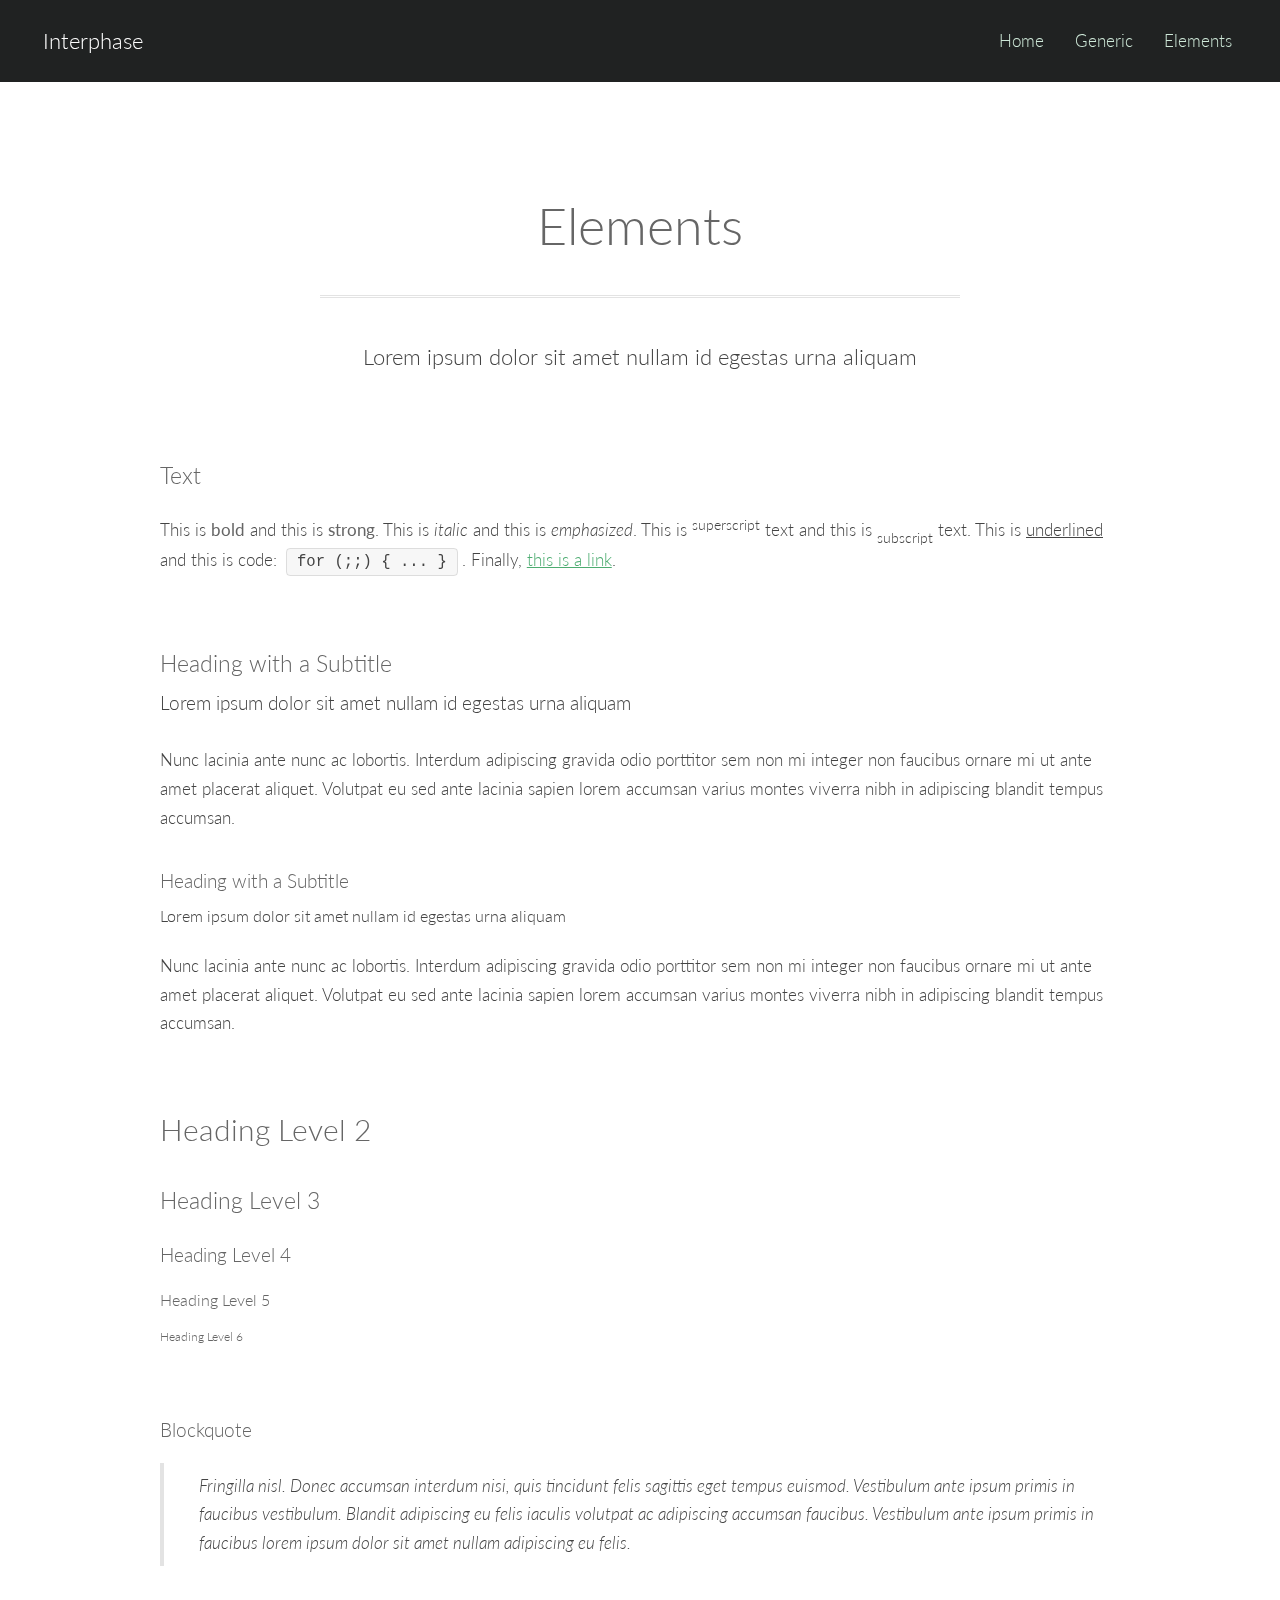
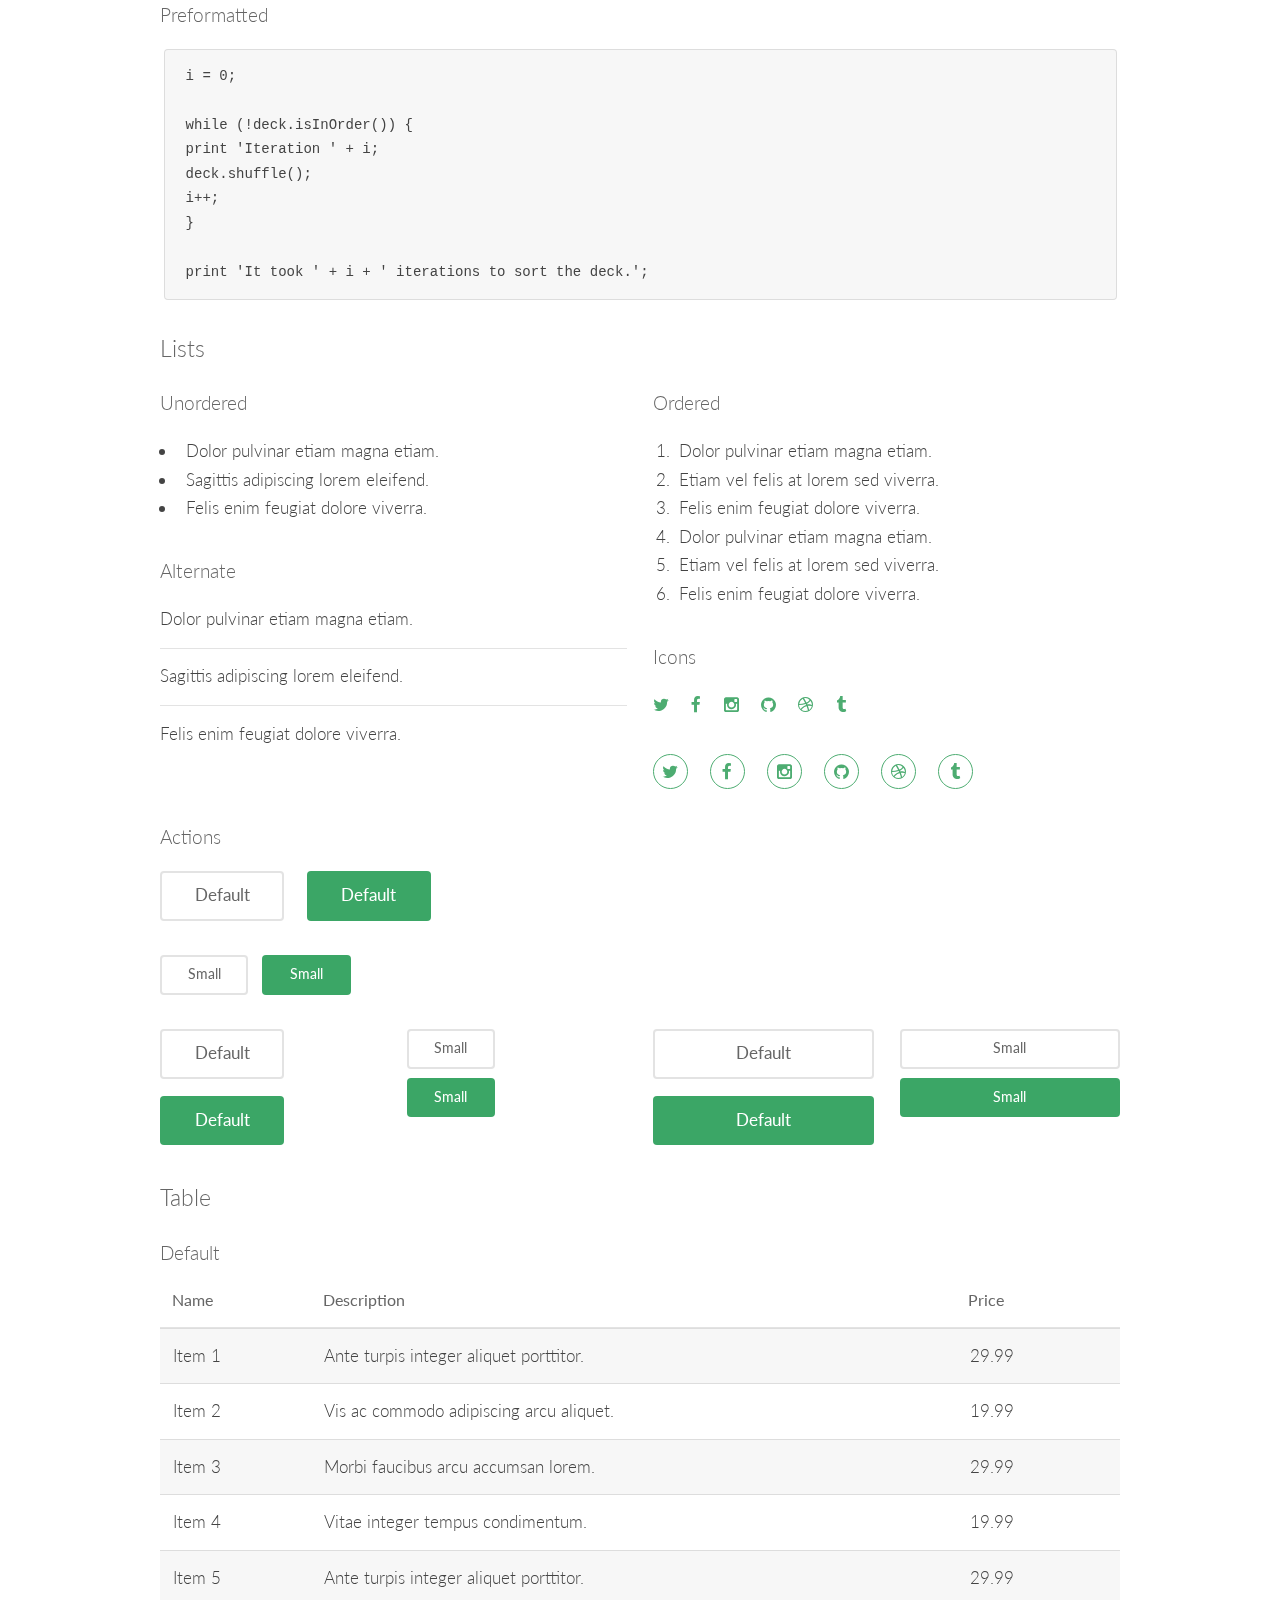
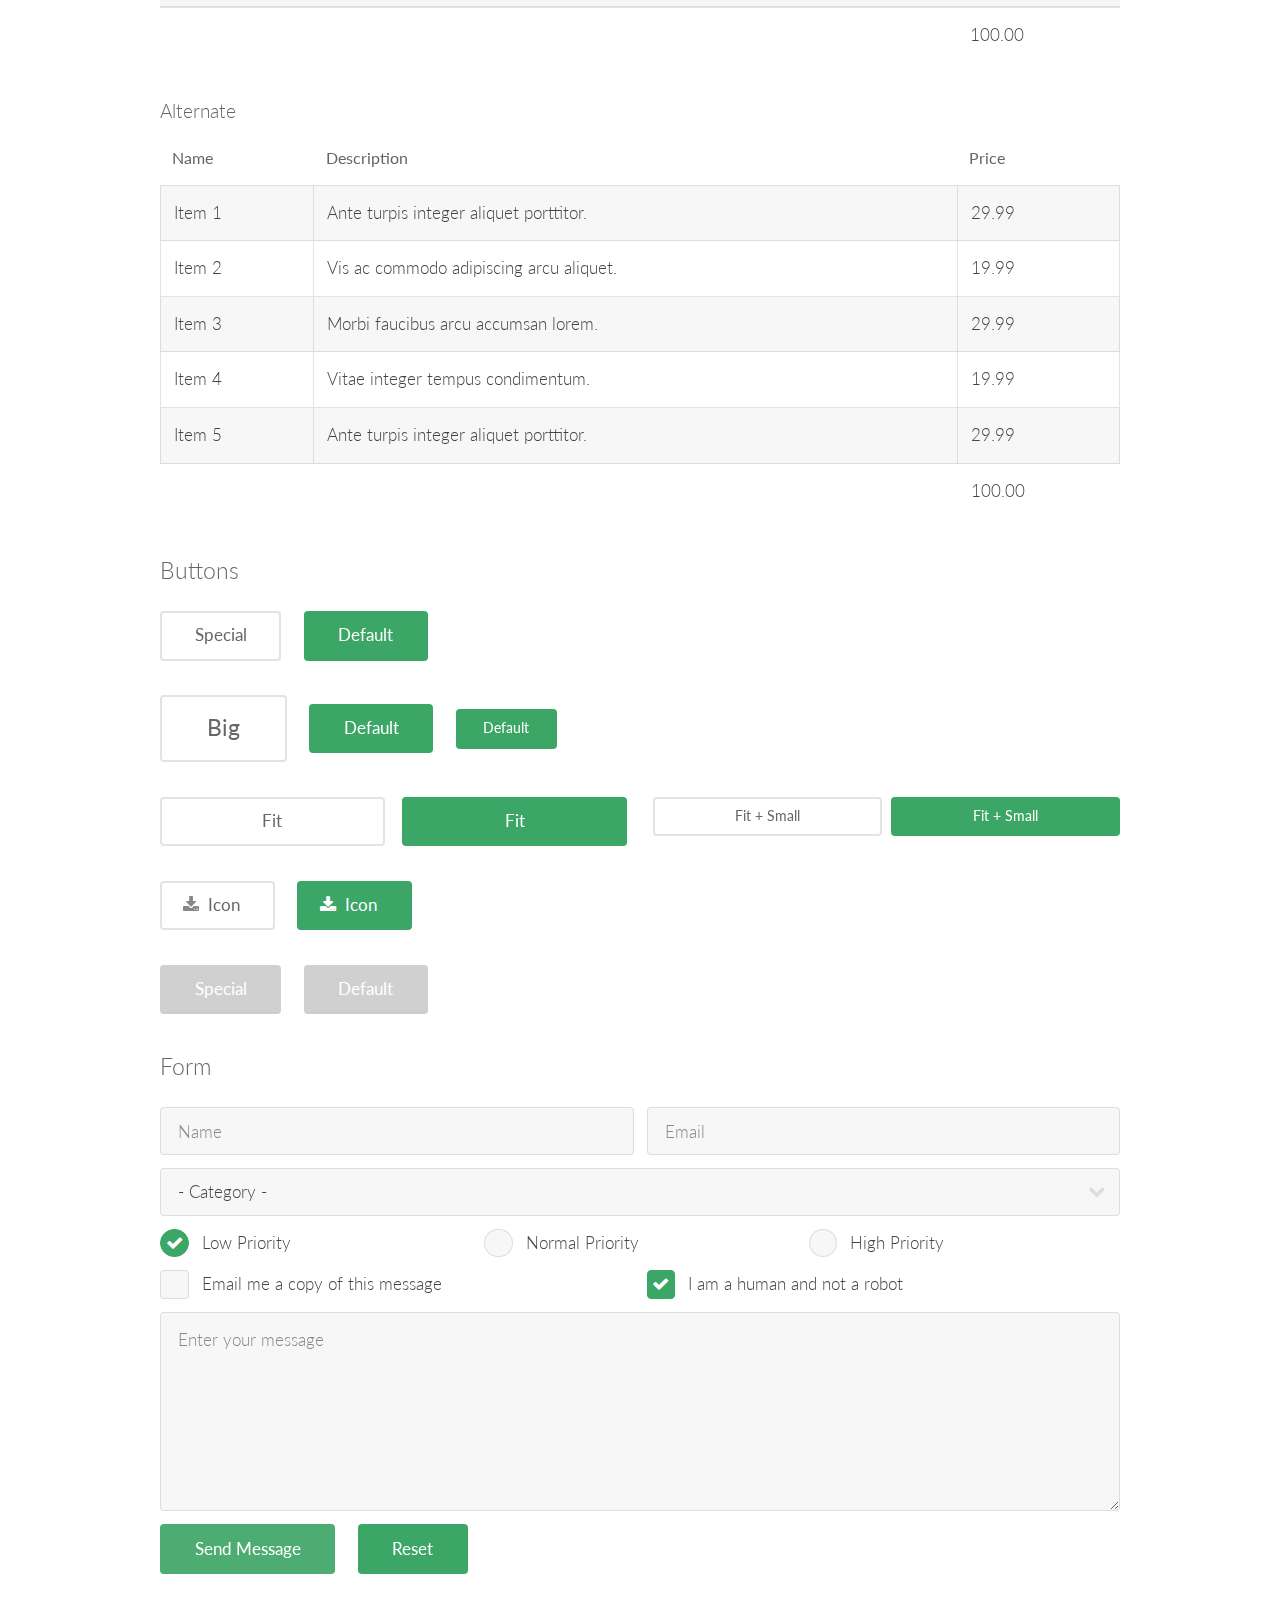
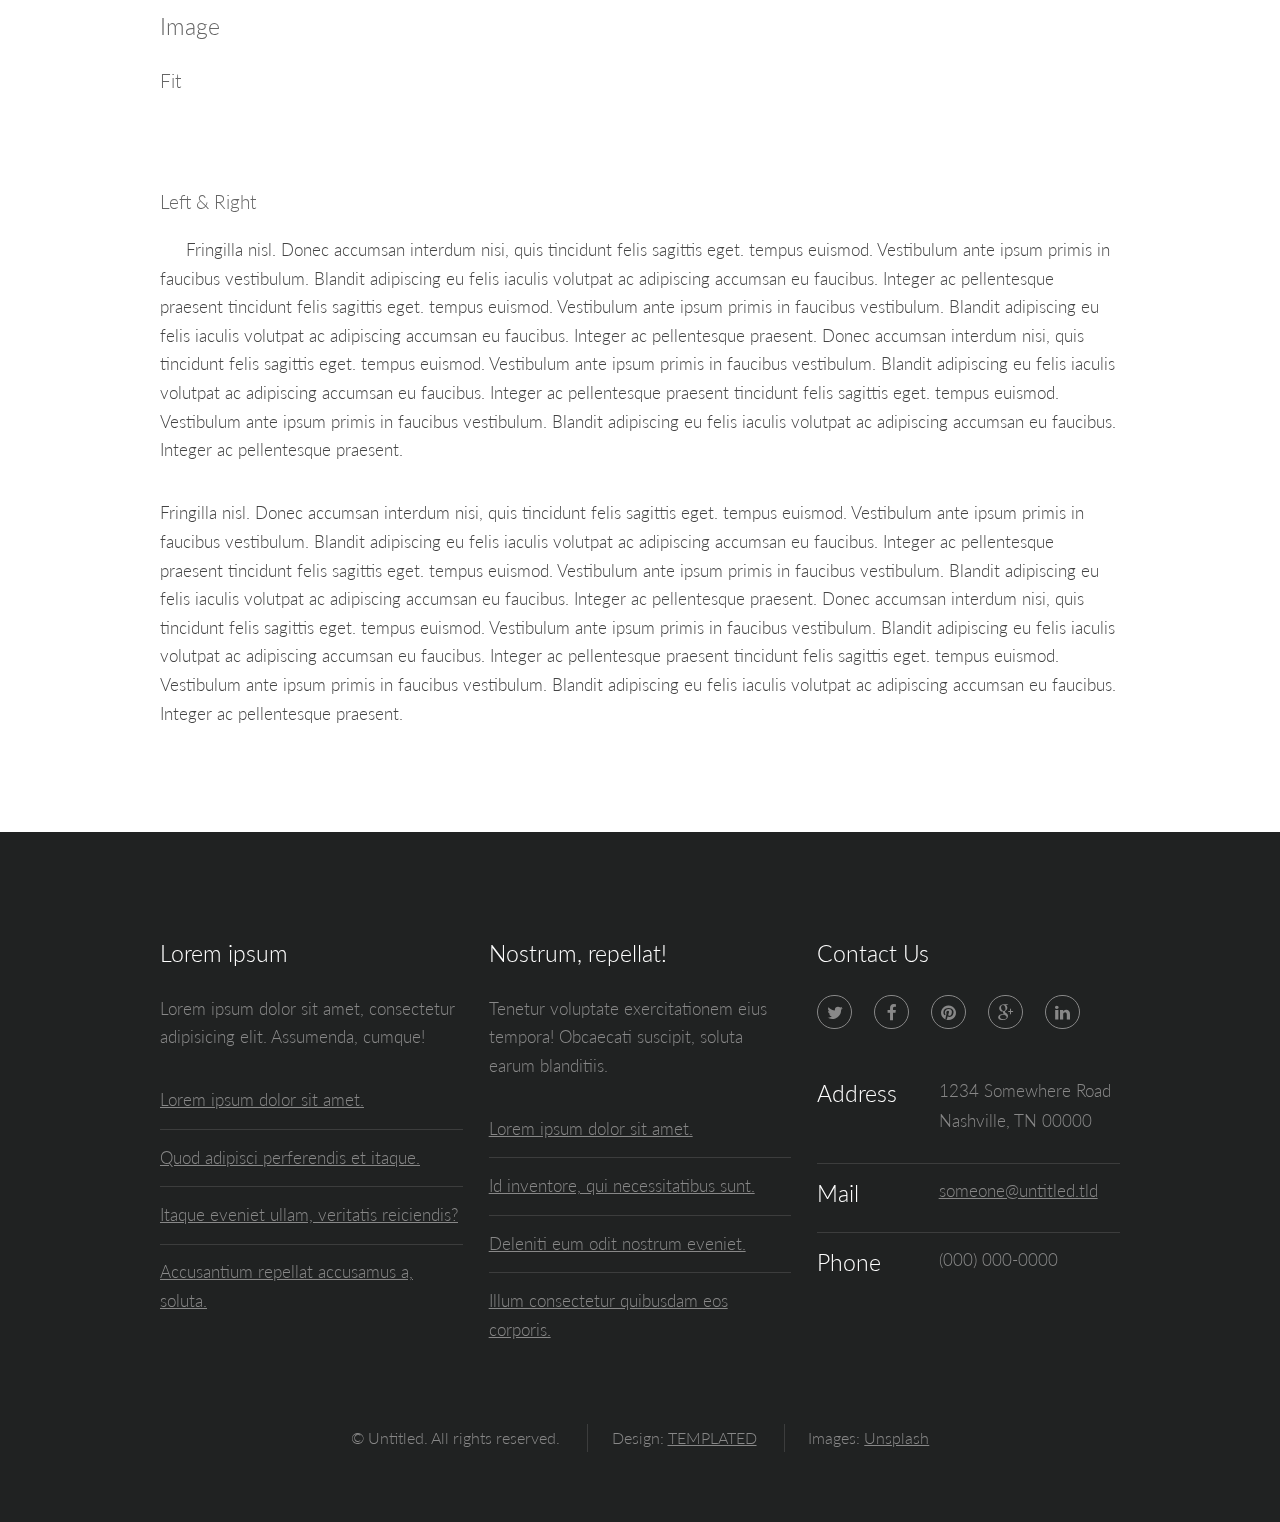
==== elements.html @ e62b3dac "change theme 1" ====
<!DOCTYPE html>
<!--
	Interphase by TEMPLATED
	templated.co @templatedco
	Released for free under the Creative Commons Attribution 3.0 license (templated.co/license)
-->
<html lang="en">
	<head>
		<meta charset="UTF-8">
		<title>Elements - Interphase by TEMPLATED</title>
		<meta http-equiv="content-type" content="text/html; charset=utf-8" />
		<meta name="description" content="" />
		<meta name="keywords" content="" />
		<!--[if lte IE 8]><script src="css/ie/html5shiv.js"></script><![endif]-->
		<script src="js/jquery.min.js"></script>
		<script src="js/skel.min.js"></script>
		<script src="js/skel-layers.min.js"></script>
		<script src="js/init.js"></script>
		<noscript>
			<link rel="stylesheet" href="css/skel.css" />
			<link rel="stylesheet" href="css/style.css" />
			<link rel="stylesheet" href="css/style-xlarge.css" />
		</noscript>
		<!--[if lte IE 8]><link rel="stylesheet" href="css/ie/v8.css" /><![endif]-->
	</head>
	<body>

		<!-- Header -->
			<header id="header">
				<h1><a href="index.html">Interphase</a></h1>
				<nav id="nav">
					<ul>
						<li><a href="index.html">Home</a></li>
						<li><a href="generic.html">Generic</a></li>
						<li><a href="elements.html">Elements</a></li>
					</ul>
				</nav>
			</header>

		<!-- Main -->
			<section id="main" class="wrapper">
				<div class="container">

					<header class="major">
						<h2>Elements</h2>
						<p>Lorem ipsum dolor sit amet nullam id egestas urna aliquam</p>
					</header>

					<!-- Text -->
						<section>
							<h3>Text</h3>
							<p>This is <b>bold</b> and this is <strong>strong</strong>. This is <i>italic</i> and this is <em>emphasized</em>.
							This is <sup>superscript</sup> text and this is <sub>subscript</sub> text.
							This is <u>underlined</u> and this is code: <code>for (;;) { ... }</code>. Finally, <a href="#">this is a link</a>.</p>

							<hr />

							<header>
								<h3>Heading with a Subtitle</h3>
								<p>Lorem ipsum dolor sit amet nullam id egestas urna aliquam</p>
							</header>
							<p>Nunc lacinia ante nunc ac lobortis. Interdum adipiscing gravida odio porttitor sem non mi integer non faucibus ornare mi ut ante amet placerat aliquet. Volutpat eu sed ante lacinia sapien lorem accumsan varius montes viverra nibh in adipiscing blandit tempus accumsan.</p>
							<header>
								<h4>Heading with a Subtitle</h4>
								<p>Lorem ipsum dolor sit amet nullam id egestas urna aliquam</p>
							</header>
							<p>Nunc lacinia ante nunc ac lobortis. Interdum adipiscing gravida odio porttitor sem non mi integer non faucibus ornare mi ut ante amet placerat aliquet. Volutpat eu sed ante lacinia sapien lorem accumsan varius montes viverra nibh in adipiscing blandit tempus accumsan.</p>

							<hr />

							<h2>Heading Level 2</h2>
							<h3>Heading Level 3</h3>
							<h4>Heading Level 4</h4>
							<h5>Heading Level 5</h5>
							<h6>Heading Level 6</h6>

							<hr />

							<h4>Blockquote</h4>
							<blockquote>Fringilla nisl. Donec accumsan interdum nisi, quis tincidunt felis sagittis eget tempus euismod. Vestibulum ante ipsum primis in faucibus vestibulum. Blandit adipiscing eu felis iaculis volutpat ac adipiscing accumsan faucibus. Vestibulum ante ipsum primis in faucibus lorem ipsum dolor sit amet nullam adipiscing eu felis.</blockquote>

							<h4>Preformatted</h4>
							<pre><code>i = 0;

while (!deck.isInOrder()) {
print 'Iteration ' + i;
deck.shuffle();
i++;
}

print 'It took ' + i + ' iterations to sort the deck.';</code></pre>
						</section>

					<!-- Lists -->
						<section>
							<h3>Lists</h3>
							<div class="row">
								<div class="6u 12u(small)">

									<h4>Unordered</h4>
									<ul>
										<li>Dolor pulvinar etiam magna etiam.</li>
										<li>Sagittis adipiscing lorem eleifend.</li>
										<li>Felis enim feugiat dolore viverra.</li>
									</ul>

									<h4>Alternate</h4>
									<ul class="alt">
										<li>Dolor pulvinar etiam magna etiam.</li>
										<li>Sagittis adipiscing lorem eleifend.</li>
										<li>Felis enim feugiat dolore viverra.</li>
									</ul>

								</div>
								<div class="6u 12u(small)">

									<h4>Ordered</h4>
									<ol>
										<li>Dolor pulvinar etiam magna etiam.</li>
										<li>Etiam vel felis at lorem sed viverra.</li>
										<li>Felis enim feugiat dolore viverra.</li>
										<li>Dolor pulvinar etiam magna etiam.</li>
										<li>Etiam vel felis at lorem sed viverra.</li>
										<li>Felis enim feugiat dolore viverra.</li>
									</ol>

									<h4>Icons</h4>
									<ul class="icons">
										<li><a href="#" class="icon fa-twitter"><span class="label">Twitter</span></a></li>
										<li><a href="#" class="icon fa-facebook"><span class="label">Facebook</span></a></li>
										<li><a href="#" class="icon fa-instagram"><span class="label">Instagram</span></a></li>
										<li><a href="#" class="icon fa-github"><span class="label">Github</span></a></li>
										<li><a href="#" class="icon fa-dribbble"><span class="label">Dribbble</span></a></li>
										<li><a href="#" class="icon fa-tumblr"><span class="label">Tumblr</span></a></li>
									</ul>
									<ul class="icons">
										<li><a href="#" class="icon rounded fa-twitter"><span class="label">Twitter</span></a></li>
										<li><a href="#" class="icon rounded fa-facebook"><span class="label">Facebook</span></a></li>
										<li><a href="#" class="icon rounded fa-instagram"><span class="label">Instagram</span></a></li>
										<li><a href="#" class="icon rounded fa-github"><span class="label">Github</span></a></li>
										<li><a href="#" class="icon rounded fa-dribbble"><span class="label">Dribbble</span></a></li>
										<li><a href="#" class="icon rounded fa-tumblr"><span class="label">Tumblr</span></a></li>
									</ul>

								</div>
							</div>

							<h4>Actions</h4>
							<ul class="actions">
								<li><a href="#" class="button alt">Default</a></li>
								<li><a href="#" class="button">Default</a></li>
							</ul>
							<ul class="actions small">
								<li><a href="#" class="button alt small">Small</a></li>
								<li><a href="#" class="button small">Small</a></li>
							</ul>
							<div class="row">
								<div class="3u 6u(medium) 12u$(small)">
									<ul class="actions vertical">
										<li><a href="#" class="button alt">Default</a></li>
										<li><a href="#" class="button">Default</a></li>
									</ul>
								</div>
								<div class="3u 6u$(medium) 12u$(small)">
									<ul class="actions vertical small">
										<li><a href="#" class="button alt small">Small</a></li>
										<li><a href="#" class="button small">Small</a></li>
									</ul>
								</div>
								<div class="3u 6u(medium) 12u$(small)">
									<ul class="actions vertical">
										<li><a href="#" class="button alt fit">Default</a></li>
										<li><a href="#" class="button fit">Default</a></li>
									</ul>
								</div>
								<div class="3u 6u$(medium) 12u$(small)">
									<ul class="actions vertical small">
										<li><a href="#" class="button alt small fit">Small</a></li>
										<li><a href="#" class="button small fit">Small</a></li>
									</ul>
								</div>
							</div>
						</section>

					<!-- Table -->
						<section>
							<h3>Table</h3>
							<h4>Default</h4>
							<div class="table-wrapper">
								<table>
									<thead>
										<tr>
											<th>Name</th>
											<th>Description</th>
											<th>Price</th>
										</tr>
									</thead>
									<tbody>
										<tr>
											<td>Item 1</td>
											<td>Ante turpis integer aliquet porttitor.</td>
											<td>29.99</td>
										</tr>
										<tr>
											<td>Item 2</td>
											<td>Vis ac commodo adipiscing arcu aliquet.</td>
											<td>19.99</td>
										</tr>
										<tr>
											<td>Item 3</td>
											<td> Morbi faucibus arcu accumsan lorem.</td>
											<td>29.99</td>
										</tr>
										<tr>
											<td>Item 4</td>
											<td>Vitae integer tempus condimentum.</td>
											<td>19.99</td>
										</tr>
										<tr>
											<td>Item 5</td>
											<td>Ante turpis integer aliquet porttitor.</td>
											<td>29.99</td>
										</tr>
									</tbody>
									<tfoot>
										<tr>
											<td colspan="2"></td>
											<td>100.00</td>
										</tr>
									</tfoot>
								</table>
							</div>
							<h4>Alternate</h4>
							<div class="table-wrapper">
								<table class="alt">
									<thead>
										<tr>
											<th>Name</th>
											<th>Description</th>
											<th>Price</th>
										</tr>
									</thead>
									<tbody>
										<tr>
											<td>Item 1</td>
											<td>Ante turpis integer aliquet porttitor.</td>
											<td>29.99</td>
										</tr>
										<tr>
											<td>Item 2</td>
											<td>Vis ac commodo adipiscing arcu aliquet.</td>
											<td>19.99</td>
										</tr>
										<tr>
											<td>Item 3</td>
											<td> Morbi faucibus arcu accumsan lorem.</td>
											<td>29.99</td>
										</tr>
										<tr>
											<td>Item 4</td>
											<td>Vitae integer tempus condimentum.</td>
											<td>19.99</td>
										</tr>
										<tr>
											<td>Item 5</td>
											<td>Ante turpis integer aliquet porttitor.</td>
											<td>29.99</td>
										</tr>
									</tbody>
									<tfoot>
										<tr>
											<td colspan="2"></td>
											<td>100.00</td>
										</tr>
									</tfoot>
								</table>
							</div>
						</section>

					<!-- Buttons -->
						<section>
							<h3>Buttons</h3>
							<ul class="actions">
								<li><a href="#" class="button alt">Special</a></li>
								<li><a href="#" class="button">Default</a></li>
							</ul>
							<ul class="actions">
								<li><a href="#" class="button alt big">Big</a></li>
								<li><a href="#" class="button">Default</a></li>
								<li><a href="#" class="button small">Default</a></li>
							</ul>
							<div class="row">
								<div class="6u 12u$(small)">
									<ul class="actions fit">
										<li><a href="#" class="button alt fit">Fit</a></li>
										<li><a href="#" class="button fit">Fit</a></li>
									</ul>
								</div>
								<div class="6u$ 12u$(small)">
									<ul class="actions fit small">
										<li><a href="#" class="button alt fit small">Fit + Small</a></li>
										<li><a href="#" class="button fit small">Fit + Small</a></li>
									</ul>
								</div>
							</div>
							<ul class="actions">
								<li><a href="#" class="button alt icon fa-download">Icon</a></li>
								<li><a href="#" class="button icon fa-download">Icon</a></li>
							</ul>
							<ul class="actions">
								<li><span class="button alt disabled">Special</span></li>
								<li><span class="button disabled">Default</span></li>
							</ul>
						</section>

					<!-- Form -->
						<section>
							<h3>Form</h3>
							<form method="post" action="#">
								<div class="row uniform 50%">
									<div class="6u 12u$(xsmall)">
										<input type="text" name="name" id="name" value="" placeholder="Name" />
									</div>
									<div class="6u$ 12u$(xsmall)">
										<input type="email" name="email" id="email" value="" placeholder="Email" />
									</div>
									<div class="12u$">
										<div class="select-wrapper">
											<select name="category" id="category">
												<option value="">- Category -</option>
												<option value="1">Manufacturing</option>
												<option value="1">Shipping</option>
												<option value="1">Administration</option>
												<option value="1">Human Resources</option>
											</select>
										</div>
									</div>
									<div class="4u 12u$(small)">
										<input type="radio" id="priority-low" name="priority" checked>
										<label for="priority-low">Low Priority</label>
									</div>
									<div class="4u 12u$(small)">
										<input type="radio" id="priority-normal" name="priority">
										<label for="priority-normal">Normal Priority</label>
									</div>
									<div class="4u$ 12u$(small)">
										<input type="radio" id="priority-high" name="priority">
										<label for="priority-high">High Priority</label>
									</div>
									<div class="6u 12u$(small)">
										<input type="checkbox" id="copy" name="copy">
										<label for="copy">Email me a copy of this message</label>
									</div>
									<div class="6u$ 12u$(small)">
										<input type="checkbox" id="human" name="human" checked>
										<label for="human">I am a human and not a robot</label>
									</div>
									<div class="12u$">
										<textarea name="message" id="message" placeholder="Enter your message" rows="6"></textarea>
									</div>
									<div class="12u$">
										<ul class="actions">
											<li><input type="submit" value="Send Message" class="special" /></li>
											<li><input type="reset" value="Reset" /></li>
										</ul>
									</div>
								</div>
							</form>
						</section>

					<!-- Image -->
						<section>
							<h3>Image</h3>
							<h4>Fit</h4>
							<div class="box alt">
								<div class="row 50% uniform">
									<div class="12u$"><span class="image fit"><img src="images/pic08.jpg" alt="" /></span></div>
									<div class="4u"><span class="image fit"><img src="images/pic05.jpg" alt="" /></span></div>
									<div class="4u"><span class="image fit"><img src="images/pic06.jpg" alt="" /></span></div>
									<div class="4u$"><span class="image fit"><img src="images/pic07.jpg" alt="" /></span></div>
									<div class="4u"><span class="image fit"><img src="images/pic07.jpg" alt="" /></span></div>
									<div class="4u"><span class="image fit"><img src="images/pic05.jpg" alt="" /></span></div>
									<div class="4u$"><span class="image fit"><img src="images/pic06.jpg" alt="" /></span></div>
									<div class="4u"><span class="image fit"><img src="images/pic06.jpg" alt="" /></span></div>
									<div class="4u"><span class="image fit"><img src="images/pic07.jpg" alt="" /></span></div>
									<div class="4u$"><span class="image fit"><img src="images/pic05.jpg" alt="" /></span></div>
								</div>
							</div>

							<h4>Left &amp; Right</h4>
							<p><span class="image left"><img src="images/pic09.jpg" alt="" /></span>Fringilla nisl. Donec accumsan interdum nisi, quis tincidunt felis sagittis eget. tempus euismod. Vestibulum ante ipsum primis in faucibus vestibulum. Blandit adipiscing eu felis iaculis volutpat ac adipiscing accumsan eu faucibus. Integer ac pellentesque praesent tincidunt felis sagittis eget. tempus euismod. Vestibulum ante ipsum primis in faucibus vestibulum. Blandit adipiscing eu felis iaculis volutpat ac adipiscing accumsan eu faucibus. Integer ac pellentesque praesent. Donec accumsan interdum nisi, quis tincidunt felis sagittis eget. tempus euismod. Vestibulum ante ipsum primis in faucibus vestibulum. Blandit adipiscing eu felis iaculis volutpat ac adipiscing accumsan eu faucibus. Integer ac pellentesque praesent tincidunt felis sagittis eget. tempus euismod. Vestibulum ante ipsum primis in faucibus vestibulum. Blandit adipiscing eu felis iaculis volutpat ac adipiscing accumsan eu faucibus. Integer ac pellentesque praesent.</p>
							<p><span class="image right"><img src="images/pic09.jpg" alt="" /></span>Fringilla nisl. Donec accumsan interdum nisi, quis tincidunt felis sagittis eget. tempus euismod. Vestibulum ante ipsum primis in faucibus vestibulum. Blandit adipiscing eu felis iaculis volutpat ac adipiscing accumsan eu faucibus. Integer ac pellentesque praesent tincidunt felis sagittis eget. tempus euismod. Vestibulum ante ipsum primis in faucibus vestibulum. Blandit adipiscing eu felis iaculis volutpat ac adipiscing accumsan eu faucibus. Integer ac pellentesque praesent. Donec accumsan interdum nisi, quis tincidunt felis sagittis eget. tempus euismod. Vestibulum ante ipsum primis in faucibus vestibulum. Blandit adipiscing eu felis iaculis volutpat ac adipiscing accumsan eu faucibus. Integer ac pellentesque praesent tincidunt felis sagittis eget. tempus euismod. Vestibulum ante ipsum primis in faucibus vestibulum. Blandit adipiscing eu felis iaculis volutpat ac adipiscing accumsan eu faucibus. Integer ac pellentesque praesent.</p>
						</section>

				</div>
			</section>

		<!-- Footer -->
			<footer id="footer">
				<div class="container">
					<div class="row">
						<section class="4u 6u(medium) 12u$(small)">
							<h3>Lorem ipsum</h3>
							<p>Lorem ipsum dolor sit amet, consectetur adipisicing elit. Assumenda, cumque!</p>
							<ul class="alt">
								<li><a href="#">Lorem ipsum dolor sit amet.</a></li>
								<li><a href="#">Quod adipisci perferendis et itaque.</a></li>
								<li><a href="#">Itaque eveniet ullam, veritatis reiciendis?</a></li>
								<li><a href="#">Accusantium repellat accusamus a, soluta.</a></li>
							</ul>
						</section>
						<section class="4u 6u$(medium) 12u$(small)">
							<h3>Nostrum, repellat!</h3>
							<p>Tenetur voluptate exercitationem eius tempora! Obcaecati suscipit, soluta earum blanditiis.</p>
							<ul class="alt">
								<li><a href="#">Lorem ipsum dolor sit amet.</a></li>
								<li><a href="#">Id inventore, qui necessitatibus sunt.</a></li>
								<li><a href="#">Deleniti eum odit nostrum eveniet.</a></li>
								<li><a href="#">Illum consectetur quibusdam eos corporis.</a></li>
							</ul>
						</section>
						<section class="4u$ 12u$(medium) 12u$(small)">
							<h3>Contact Us</h3>
							<ul class="icons">
								<li><a href="#" class="icon rounded fa-twitter"><span class="label">Twitter</span></a></li>
								<li><a href="#" class="icon rounded fa-facebook"><span class="label">Facebook</span></a></li>
								<li><a href="#" class="icon rounded fa-pinterest"><span class="label">Pinterest</span></a></li>
								<li><a href="#" class="icon rounded fa-google-plus"><span class="label">Google+</span></a></li>
								<li><a href="#" class="icon rounded fa-linkedin"><span class="label">LinkedIn</span></a></li>
							</ul>
							<ul class="tabular">
								<li>
									<h3>Address</h3>
									1234 Somewhere Road<br>
									Nashville, TN 00000
								</li>
								<li>
									<h3>Mail</h3>
									<a href="#">someone@untitled.tld</a>
								</li>
								<li>
									<h3>Phone</h3>
									(000) 000-0000
								</li>
							</ul>
						</section>
					</div>
					<ul class="copyright">
						<li>&copy; Untitled. All rights reserved.</li>
						<li>Design: <a href="http://templated.co">TEMPLATED</a></li>
						<li>Images: <a href="http://unsplash.com">Unsplash</a></li>
					</ul>
				</div>
			</footer>

	</body>
</html>
---- css/skel.css ----
/* Resets (http://meyerweb.com/eric/tools/css/reset/ | v2.0 | 20110126 | License: none (public domain)) */

	html,body,div,span,applet,object,iframe,h1,h2,h3,h4,h5,h6,p,blockquote,pre,a,abbr,acronym,address,big,cite,code,del,dfn,em,img,ins,kbd,q,s,samp,small,strike,strong,sub,sup,tt,var,b,u,i,center,dl,dt,dd,ol,ul,li,fieldset,form,label,legend,table,caption,tbody,tfoot,thead,tr,th,td,article,aside,canvas,details,embed,figure,figcaption,footer,header,hgroup,menu,nav,output,ruby,section,summary,time,mark,audio,video{margin:0;padding:0;border:0;font-size:100%;font:inherit;vertical-align:baseline;}article,aside,details,figcaption,figure,footer,header,hgroup,menu,nav,section{display:block;}body{line-height:1;}ol,ul{list-style:none;}blockquote,q{quotes:none;}blockquote:before,blockquote:after,q:before,q:after{content:'';content:none;}table{border-collapse:collapse;border-spacing:0;}body{-webkit-text-size-adjust:none}

/* Box Model */

	*, *:before, *:after {
		-moz-box-sizing: border-box;
		-webkit-box-sizing: border-box;
		box-sizing: border-box;
	}

/* Container */

	body {
		/* min-width: (containers) */
		min-width: 1200px;
	}

	.container {
		margin-left: auto;
		margin-right: auto;

		/* width: (containers) */
		width: 1200px;
	}

	/* Modifiers */

		/* 125% */
			.container.\31 25\25 {
				width: 100%;

				/* max-width: (containers * 1.25) */
				max-width: 1500px;

				/* min-width: (containers) */
				min-width: 1200px;
			}

		/* 75% */
			.container.\37 5\25 {

				/* width: (containers * 0.75) */
				width: 900px;

			}

		/* 50% */
			.container.\35 0\25 {

				/* width: (containers * 0.50) */
				width: 600px;

			}

		/* 25% */
			.container.\32 5\25 {

				/* width: (containers * 0.25) */
				width: 300px;

			}

/* Grid */

	.row {
		border-bottom: solid 1px transparent;
	}

	.row > * {
		float: left;
	}

	.row:after, .row:before {
		content: '';
		display: block;
		clear: both;
		height: 0;
	}

	.row.uniform > * > :first-child {
		margin-top: 0;
	}

	.row.uniform > * > :last-child {
		margin-bottom: 0;
	}

	/* Gutters */

		/* Normal */

			.row > * {
				/* padding: (gutters.horizontal) 0 0 (gutters.vertical) */
				padding: 0 0 0 2em;
			}

			.row {
				/* margin: -(gutters.horizontal) 0 0 -(gutters.vertical) */
				margin: 0 0 0 -2em;
			}

			.row.uniform > * {
				/* padding: (gutters.vertical) 0 0 (gutters.vertical) */
				padding: 2em 0 0 2em;
			}

			.row.uniform {
				/* margin: -(gutters.vertical) 0 0 -(gutters.vertical) */
				margin: -2em 0 0 -2em;
			}

		/* 200% */

			.row.\32 00\25 > * {
				/* padding: (gutters.horizontal) 0 0 (gutters.vertical) */
				padding: 0 0 0 4em;
			}

			.row.\32 00\25 {
				/* margin: -(gutters.horizontal) 0 0 -(gutters.vertical) */
				margin: 0 0 0 -4em;
			}

			.row.uniform.\32 00\25 > * {
				/* padding: (gutters.vertical) 0 0 (gutters.vertical) */
				padding: 4em 0 0 4em;
			}

			.row.uniform.\32 00\25 {
				/* margin: -(gutters.vertical) 0 0 -(gutters.vertical) */
				margin: -4em 0 0 -4em;
			}

		/* 150% */

			.row.\31 50\25 > * {
				/* padding: (gutters.horizontal) 0 0 (gutters.vertical) */
				padding: 0 0 0 1.5em;
			}

			.row.\31 50\25 {
				/* margin: -(gutters.horizontal) 0 0 -(gutters.vertical) */
				margin: 0 0 0 -1.5em;
			}

			.row.uniform.\31 50\25 > * {
				/* padding: (gutters.vertical) 0 0 (gutters.vertical) */
				padding: 1.5em 0 0 1.5em;
			}

			.row.uniform.\31 50\25 {
				/* margin: -(gutters.vertical) 0 0 -(gutters.vertical) */
				margin: -1.5em 0 0 -1.5em;
			}

		/* 50% */

			.row.\35 0\25 > * {
				/* padding: (gutters.horizontal) 0 0 (gutters.vertical) */
				padding: 0 0 0 1em;
			}

			.row.\35 0\25 {
				/* margin: -(gutters.horizontal) 0 0 -(gutters.vertical) */
				margin: 0 0 0 -1em;
			}

			.row.uniform.\35 0\25 > * {
				/* padding: (gutters.vertical) 0 0 (gutters.vertical) */
				padding: 1em 0 0 1em;
			}

			.row.uniform.\35 0\25 {
				/* margin: -(gutters.vertical) 0 0 -(gutters.vertical) */
				margin: -1em 0 0 -1em;
			}

		/* 25% */

			.row.\32 5\25 > * {
				/* padding: (gutters.horizontal) 0 0 (gutters.vertical) */
				padding: 0 0 0 0.5em;
			}

			.row.\32 5\25 {
				/* margin: -(gutters.horizontal) 0 0 -(gutters.vertical) */
				margin: 0 0 0 -0.5em;
			}

			.row.uniform.\32 5\25 > * {
				/* padding: (gutters.vertical) 0 0 (gutters.vertical) */
				padding: 0.5em 0 0 0.5em;
			}

			.row.uniform.\32 5\25 {
				/* margin: -(gutters.vertical) 0 0 -(gutters.vertical) */
				margin: -0.5em 0 0 -0.5em;
			}

		/* 0% */

			.row.\30 \25 > * {
				/* padding: (gutters.horizontal) 0 0 (gutters.vertical) */
				padding: 0;
			}

			.row.\30 \25 {
				/* margin: -(gutters.horizontal) 0 0 -(gutters.vertical) */
				margin: 0;
			}

	/* Cells */

		.\31 2u, .\31 2u\24, .\31 2u\28 1\29, .\31 2u\24\28 1\29 { width: 100%; clear: none; }
		.\31 1u, .\31 1u\24, .\31 1u\28 1\29, .\31 1u\24\28 1\29 { width: 91.6666666667%; clear: none; }
		.\31 0u, .\31 0u\24, .\31 0u\28 1\29, .\31 0u\24\28 1\29 { width: 83.3333333333%; clear: none; }
		.\39 u, .\39 u\24, .\39 u\28 1\29, .\39 u\24\28 1\29 { width: 75%; clear: none; }
		.\38 u, .\38 u\24, .\38 u\28 1\29, .\38 u\24\28 1\29 { width: 66.6666666667%; clear: none; }
		.\37 u, .\37 u\24, .\37 u\28 1\29, .\37 u\24\28 1\29 { width: 58.3333333333%; clear: none; }
		.\36 u, .\36 u\24, .\36 u\28 1\29, .\36 u\24\28 1\29 { width: 50%; clear: none; }
		.\35 u, .\35 u\24, .\35 u\28 1\29, .\35 u\24\28 1\29 { width: 41.6666666667%; clear: none; }
		.\34 u, .\34 u\24, .\34 u\28 1\29, .\34 u\24\28 1\29 { width: 33.3333333333%; clear: none; }
		.\33 u, .\33 u\24, .\33 u\28 1\29, .\33 u\24\28 1\29 { width: 25%; clear: none; }
		.\32 u, .\32 u\24, .\32 u\28 1\29, .\32 u\24\28 1\29 { width: 16.6666666667%; clear: none; }
		.\31 u, .\31 u\24, .\31 u\28 1\29, .\31 u\24\28 1\29 { width: 8.3333333333%; clear: none; }

		.\31 2u\24 + *, .\31 2u\24\28 1\29 + *,
		.\31 1u\24 + *, .\31 1u\24\28 1\29 + *,
		.\31 0u\24 + *, .\31 0u\24\28 1\29 + *,
		.\39 u\24 + *, .\39 u\24\28 1\29 + *,
		.\38 u\24 + *, .\38 u\24\28 1\29 + *,
		.\37 u\24 + *, .\37 u\24\28 1\29 + *,
		.\36 u\24 + *, .\36 u\24\28 1\29 + *,
		.\35 u\24 + *, .\35 u\24\28 1\29 + *,
		.\34 u\24 + *, .\34 u\24\28 1\29 + *,
		.\33 u\24 + *, .\33 u\24\28 1\29 + *,
		.\32 u\24 + *, .\32 u\24\28 1\29 + *,
		.\31 u\24  + *,  .\31 u\24\28 1\29 + * {
			clear: left;
		}

		.\-11u { margin-left: 91.6666666667% }
		.\-10u { margin-left: 83.3333333333% }
		.\-9u { margin-left: 75% }
		.\-8u { margin-left: 66.6666666667% }
		.\-7u { margin-left: 58.3333333333% }
		.\-6u { margin-left: 50% }
		.\-5u { margin-left: 41.6666666667% }
		.\-4u { margin-left: 33.3333333333% }
		.\-3u { margin-left: 25% }
		.\-2u { margin-left: 16.6666666667% }
		.\-1u { margin-left: 8.3333333333% }
---- css/style.css ----
@charset "UTF-8";
@import url(font-awesome.min.css);
@import url("http://fonts.googleapis.com/css?family=Lato:300,400");

/*
	Interphase by TEMPLATED
	templated.co @templatedco
	Released for free under the Creative Commons Attribution 3.0 license (templated.co/license)
*/

/* Basic */

	body {
		background: #fff;
	}

	body, input, select, textarea {
		color: #444;
		font-family: "Lato", Helvetica, sans-serif;
		font-size: 15pt;
		font-weight: 300;
		line-height: 1.65em;
	}

	a {
		color: #4dac71;
		text-decoration: underline;
	}

		a:hover {
			text-decoration: none;
		}

	strong, b {
		color: #666;
		font-weight: 400;
	}

	em, i {
		font-style: italic;
	}

	p {
		margin: 0 0 2em 0;
	}

	h1, h2, h3, h4, h5, h6 {
		color: #666;
		font-weight: 300;
		line-height: 1em;
		margin: 0 0 1em 0;
	}

		h1 a, h2 a, h3 a, h4 a, h5 a, h6 a {
			color: inherit;
			text-decoration: none;
		}

	h2 {
		font-size: 1.75em;
		line-height: 1.5em;
	}

	h3 {
		font-size: 1.35em;
		line-height: 1.5em;
	}


	h4 {
		font-size: 1.1em;
		line-height: 1.5em;
	}

	h5 {
		font-size: 0.9em;
		line-height: 1.5em;
	}

	h6 {
		font-size: 0.7em;
		line-height: 1.5em;
	}

	sub {
		font-size: 0.8em;
		position: relative;
		top: 0.5em;
	}

	sup {
		font-size: 0.8em;
		position: relative;
		top: -0.5em;
	}

	hr {
		border: 0;
		border-bottom: medium 1px rgba(144, 144, 144, 0.25);
		margin: 2em 0;
	}

		hr.major {
			margin: 3em 0;
		}

	blockquote {
		border-left: solid 4px rgba(144, 144, 144, 0.25);
		font-style: italic;
		margin: 0 0 2em 0;
		padding: 0.5em 0 0.5em 2em;
	}

	code {
		background: rgba(144, 144, 144, 0.075);
		border-radius: 4px;
		border: solid 1px rgba(144, 144, 144, 0.25);
		font-family: "Courier New", monospace;
		font-size: 0.9em;
		margin: 0 0.25em;
		padding: 0.25em 0.65em;
	}

	pre {
		-webkit-overflow-scrolling: touch;
		font-family: "Courier New", monospace;
		font-size: 0.9em;
		margin: 0 0 2em 0;
	}

		pre code {
			display: block;
			line-height: 1.75em;
			padding: 1em 1.5em;
			overflow-x: auto;
		}

	.align-left {
		text-align: left;
	}

	.align-center {
		text-align: center;
	}

	.align-right {
		text-align: right;
	}

/* Section/Article */

	section.special, article.special {
		text-align: center;
	}

	header p {
		position: relative;
		margin: 0 0 1.5em 0;
	}

	header h2 + p {
		font-size: 1.25em;
		margin-top: -1em;
		line-height: 1.5em;
	}

	header h3 + p {
		font-size: 1.1em;
		margin-top: -0.8em;
		line-height: 1.5em;
	}

	header h4 + p,
	header h5 + p,
	header h6 + p {
		font-size: 0.9em;
		margin-top: -0.6em;
		line-height: 1.5em;
	}

	header.major {
		text-align: center;
		margin-bottom: 3em;
	}

		header.major h2 {
			font-size: 3em;
		}

		header.major p {
			border-top: medium double rgba(144, 144, 144, 0.25);
			display: inline-block;
			padding: 2em 2em 0 2em;
		}

/* Form */

	form {
		margin: 0 0 2em 0;
	}

	label {
		color: #666;
		display: block;
		font-size: 0.9em;
		font-weight: 400;
		margin: 0 0 1em 0;
	}

	input[type="text"],
	input[type="password"],
	input[type="email"],
	select,
	textarea {
		-moz-appearance: none;
		-webkit-appearance: none;
		-o-appearance: none;
		-ms-appearance: none;
		appearance: none;
		background: rgba(144, 144, 144, 0.075);
		border-radius: 4px;
		border: none;
		border: solid 1px rgba(144, 144, 144, 0.25);
		color: inherit;
		display: block;
		outline: 0;
		padding: 0 1em;
		text-decoration: none;
		width: 100%;
	}

		input[type="text"]:invalid,
		input[type="password"]:invalid,
		input[type="email"]:invalid,
		select:invalid,
		textarea:invalid {
			box-shadow: none;
		}

		input[type="text"]:focus,
		input[type="password"]:focus,
		input[type="email"]:focus,
		select:focus,
		textarea:focus {
			border-color: #4dac71;
			box-shadow: 0 0 0 1px #4dac71;
		}

	.select-wrapper {
		text-decoration: none;
		display: block;
		position: relative;
	}

		.select-wrapper:before {
			content: "";
			-moz-osx-font-smoothing: grayscale;
			-webkit-font-smoothing: antialiased;
			font-family: FontAwesome;
			font-style: normal;
			font-weight: normal;
			text-transform: none !important;
		}

		.select-wrapper:before {
			color: rgba(144, 144, 144, 0.25);
			display: block;
			height: 2.75em;
			line-height: 2.75em;
			pointer-events: none;
			position: absolute;
			right: 0;
			text-align: center;
			top: 0;
			width: 2.75em;
		}

		.select-wrapper select::-ms-expand {
			display: none;
		}

	input[type="text"],
	input[type="password"],
	input[type="email"],
	select {
		height: 2.75em;
	}

	textarea {
		padding: 0.75em 1em;
	}

	input[type="checkbox"],
	input[type="radio"] {
		-moz-appearance: none;
		-webkit-appearance: none;
		-o-appearance: none;
		-ms-appearance: none;
		appearance: none;
		display: block;
		float: left;
		margin-right: -2em;
		opacity: 0;
		width: 1em;
		z-index: -1;
	}

		input[type="checkbox"] + label,
		input[type="radio"] + label {
			text-decoration: none;
			color: #444;
			cursor: pointer;
			display: inline-block;
			font-size: 1em;
			font-weight: 300;
			padding-left: 2.4em;
			padding-right: 0.75em;
			position: relative;
		}

			input[type="checkbox"] + label:before,
			input[type="radio"] + label:before {
				-moz-osx-font-smoothing: grayscale;
				-webkit-font-smoothing: antialiased;
				font-family: FontAwesome;
				font-style: normal;
				font-weight: normal;
				text-transform: none !important;
			}

			input[type="checkbox"] + label:before,
			input[type="radio"] + label:before {
				background: rgba(144, 144, 144, 0.075);
				border-radius: 4px;
				border: solid 1px rgba(144, 144, 144, 0.25);
				content: '';
				display: inline-block;
				height: 1.65em;
				left: 0;
				line-height: 1.58125em;
				position: absolute;
				text-align: center;
				top: 0;
				width: 1.65em;
			}

		input[type="checkbox"]:checked + label:before,
		input[type="radio"]:checked + label:before {
			background: #3ba666;
			border-color: #3ba666;
			color: #ffffff;
			content: '\f00c';
		}

		input[type="checkbox"]:focus + label:before,
		input[type="radio"]:focus + label:before {
			border-color: #4dac71;
			box-shadow: 0 0 0 1px #4dac71;
		}

	input[type="checkbox"] + label:before {
		border-radius: 4px;
	}

	input[type="radio"] + label:before {
		border-radius: 100%;
	}

	::-webkit-input-placeholder {
		color: #888 !important;
		opacity: 1.0;
	}

	:-moz-placeholder {
		color: #888 !important;
		opacity: 1.0;
	}

	::-moz-placeholder {
		color: #888 !important;
		opacity: 1.0;
	}

	:-ms-input-placeholder {
		color: #888 !important;
		opacity: 1.0;
	}

	.formerize-placeholder {
		color: #888 !important;
		opacity: 1.0;
	}

/* Box */

	.box {
		border-radius: 4px;
		border: solid 1px rgba(144, 144, 144, 0.25);
		margin-bottom: 2em;
		padding: 1.5em;
	}

		.box > :last-child,
		.box > :last-child > :last-child,
		.box > :last-child > :last-child > :last-child {
			margin-bottom: 0;
		}

		.box.alt {
			border: 0;
			border-radius: 0;
			padding: 0;
		}

/* Icon */

	.icon {
		text-decoration: none;
		border-bottom: none;
		position: relative;
	}

		.icon:before {
			-moz-osx-font-smoothing: grayscale;
			-webkit-font-smoothing: antialiased;
			font-family: FontAwesome;
			font-style: normal;
			font-weight: normal;
			text-transform: none !important;
		}

		.icon > .label {
			display: none;
		}

		.icon.rounded {
			border-radius: 100%;
			border: 1px solid #4dac71;
			display: inline-block;
			height: 2em;
			line-height: 2em;
			text-align: center;
			width: 2em;
		}

			.icon.rounded.big {
				font-size: 3.5em;
			}

/* Image */

	.image {
		border-radius: 4px;
		border: 0;
		display: inline-block;
		position: relative;
	}

		.image img {
			border-radius: 4px;
			display: block;
		}

		.image.left {
			float: left;
			padding: 0 1.5em 1em 0;
			top: 0.25em;
		}

		.image.right {
			float: right;
			padding: 0 0 1em 1.5em;
			top: 0.25em;
		}

		.image.left, .image.right {
			max-width: 40%;
		}

			.image.left img, .image.right img {
				width: 100%;
			}

		.image.fit {
			display: block;
			margin: 0 0 2em 0;
			width: 100%;
		}

			.image.fit img {
				width: 100%;
			}

/* List */

	ol {
		list-style: decimal;
		margin: 0 0 2em 0;
		padding-left: 1.25em;
	}

		ol li {
			padding-left: 0.25em;
		}

	ul {
		list-style: disc;
		margin: 0 0 2em 0;
		padding-left: 1em;
	}

		ul li {
			padding-left: 0.5em;
		}

		ul.alt {
			list-style: none;
			padding-left: 0;
		}

			ul.alt li {
				border-top: solid 1px rgba(144, 144, 144, 0.25);
				padding: 0.8em 0;
			}

				ul.alt li:first-child {
					border-top: 0;
					padding-top: 0;
				}

		ul.icons {
			cursor: default;
			list-style: none;
			padding-left: 0;
		}

			ul.icons li {
				display: inline-block;
				padding: 0 1em 0 0;
			}

				ul.icons li:last-child {
					padding-right: 0;
				}

		ul.actions {
			cursor: default;
			list-style: none;
			padding-left: 0;
		}

			ul.actions li {
				display: inline-block;
				padding: 0 1em 0 0;
				vertical-align: middle;
			}

				ul.actions li:last-child {
					padding-right: 0;
				}

			ul.actions.small li {
				padding: 0 0.5em 0 0;
			}

			ul.actions.vertical li {
				display: block;
				padding: 1em 0 0 0;
			}

				ul.actions.vertical li:first-child {
					padding-top: 0;
				}

				ul.actions.vertical li > * {
					margin-bottom: 0;
				}

			ul.actions.vertical.small li {
				padding: 0.5em 0 0 0;
			}

				ul.actions.vertical.small li:first-child {
					padding-top: 0;
				}

			ul.actions.fit {
				display: table;
				margin-left: -1em;
				padding: 0;
				table-layout: fixed;
				width: calc(100% + 1em);
			}

				ul.actions.fit li {
					display: table-cell;
					padding: 0 0 0 1em;
				}

					ul.actions.fit li > * {
						margin-bottom: 0;
					}

				ul.actions.fit.small {
					margin-left: -0.5em;
					width: calc(100% + 0.5em);
				}

					ul.actions.fit.small li {
						padding: 0 0 0 0.5em;
					}

		ul.tabular {
			list-style: outside none none;
			padding: 0px;
		}

			ul.tabular li {
				border-top: solid 1px rgba(144, 144, 144, 0.25);
				line-height: 1.75em;
				margin: 1.5em 0px 0px;
				padding-left: 7em;
				padding-top: 12px;
				position: relative;
			}

				ul.tabular li:first-child {
					border-top: 0;
					margin-top: 0;
				}

				ul.tabular li h3 {
					left: 0px;
					position: absolute;
					text-align: center;
					top: 12px;
					vertical-align: top;
					width: 1em;
				}

	dl {
		margin: 0 0 2em 0;
	}

/* Table */

	.table-wrapper {
		-webkit-overflow-scrolling: touch;
		overflow-x: auto;
	}

	table {
		margin: 0 0 2em 0;
		width: 100%;
	}

		table tbody tr {
			border: solid 1px rgba(144, 144, 144, 0.25);
			border-left: 0;
			border-right: 0;
		}

			table tbody tr:nth-child(2n + 1) {
				background-color: rgba(144, 144, 144, 0.075);
			}

		table td {
			padding: 0.75em 0.75em;
		}

		table th {
			color: #666;
			font-size: 0.9em;
			font-weight: 400;
			padding: 0 0.75em 0.75em 0.75em;
			text-align: left;
		}

		table thead {
			border-bottom: solid 2px rgba(144, 144, 144, 0.25);
		}

		table tfoot {
			border-top: solid 2px rgba(144, 144, 144, 0.25);
		}

		table.alt {
			border-collapse: separate;
		}

			table.alt tbody tr td {
				border: solid 1px rgba(144, 144, 144, 0.25);
				border-left-width: 0;
				border-top-width: 0;
			}

				table.alt tbody tr td:first-child {
					border-left-width: 1px;
				}

			table.alt tbody tr:first-child td {
				border-top-width: 1px;
			}

			table.alt thead {
				border-bottom: 0;
			}

			table.alt tfoot {
				border-top: 0;
			}

/* Button */

	input[type="submit"],
	input[type="reset"],
	input[type="button"],
	.button {
		-moz-appearance: none;
		-webkit-appearance: none;
		-o-appearance: none;
		-ms-appearance: none;
		appearance: none;
		-moz-transition: background-color 0.2s ease-in-out, color 0.2s ease-in-out;
		-webkit-transition: background-color 0.2s ease-in-out, color 0.2s ease-in-out;
		-o-transition: background-color 0.2s ease-in-out, color 0.2s ease-in-out;
		-ms-transition: background-color 0.2s ease-in-out, color 0.2s ease-in-out;
		transition: background-color 0.2s ease-in-out, color 0.2s ease-in-out;
		background-color: #3ba666;
		border-radius: 4px;
		border: 0;
		color: #ffffff !important;
		cursor: pointer;
		display: inline-block;
		font-weight: 400;
		height: 2.85em;
		line-height: 2.8em;
		padding: 0 2em;
		text-align: center;
		text-decoration: none;
		white-space: nowrap;
	}

		input[type="submit"]:hover,
		input[type="reset"]:hover,
		input[type="button"]:hover,
		.button:hover {
			background-color: #42b972;
		}

		input[type="submit"]:active,
		input[type="reset"]:active,
		input[type="button"]:active,
		.button:active {
			background-color: #34935a;
		}

		input[type="submit"].icon,
		input[type="reset"].icon,
		input[type="button"].icon,
		.button.icon {
			padding-left: 1.35em;
		}

			input[type="submit"].icon:before,
			input[type="reset"].icon:before,
			input[type="button"].icon:before,
			.button.icon:before {
				margin-right: 0.5em;
			}

		input[type="submit"].fit,
		input[type="reset"].fit,
		input[type="button"].fit,
		.button.fit {
			display: block;
			margin: 0 0 1em 0;
			width: 100%;
		}

		input[type="submit"].small,
		input[type="reset"].small,
		input[type="button"].small,
		.button.small {
			font-size: 0.8em;
		}

		input[type="submit"].big,
		input[type="reset"].big,
		input[type="button"].big,
		.button.big {
			font-size: 1.35em;
		}

		input[type="submit"].alt,
		input[type="reset"].alt,
		input[type="button"].alt,
		.button.alt {
			background-color: transparent;
			box-shadow: inset 0 0 0 2px rgba(144, 144, 144, 0.25);
			color: #666 !important;
		}

			input[type="submit"].alt:hover,
			input[type="reset"].alt:hover,
			input[type="button"].alt:hover,
			.button.alt:hover {
				background-color: rgba(144, 144, 144, 0.075);
			}

			input[type="submit"].alt:active,
			input[type="reset"].alt:active,
			input[type="button"].alt:active,
			.button.alt:active {
				background-color: rgba(144, 144, 144, 0.2);
			}

			input[type="submit"].alt.icon:before,
			input[type="reset"].alt.icon:before,
			input[type="button"].alt.icon:before,
			.button.alt.icon:before {
				color: #888;
			}

		input[type="submit"].special,
		input[type="reset"].special,
		input[type="button"].special,
		.button.special {
			background-color: #4dac71;
			color: #ffffff !important;
		}

			input[type="submit"].special:hover,
			input[type="reset"].special:hover,
			input[type="button"].special:hover,
			.button.special:hover {
				background-color: #5cb67e;
			}

			input[type="submit"].special:active,
			input[type="reset"].special:active,
			input[type="button"].special:active,
			.button.special:active {
				background-color: #459a65;
			}

		input[type="submit"].disabled, input[type="submit"]:disabled,
		input[type="reset"].disabled,
		input[type="reset"]:disabled,
		input[type="button"].disabled,
		input[type="button"]:disabled,
		.button.disabled,
		.button:disabled {
			background-color: #444 !important;
			box-shadow: inset 0 -0.15em 0 0 rgba(0, 0, 0, 0.15);
			color: #fff !important;
			cursor: default;
			opacity: 0.25;
		}

/* Header */

	body.landing #header {
		background-color: transparent;
		left: 0;
		position: absolute;
		top: 0;
	}

	#header {
		background-color: #202222;
		color: #ffffff;
		cursor: default;
		height: 4.75em;
		line-height: 4.75em;
		width: 100%;
		z-index: 10000;
	}

		#header h1 {
			color: #ffffff;
			height: inherit;
			left: 2.5em;
			line-height: inherit;
			margin: 0;
			padding: 0;
			position: absolute;
			top: 0;
		}

			#header h1 a {
				font-size: 1.25em;
			}

		#header nav {
			height: inherit;
			line-height: inherit;
			position: absolute;
			right: 2.75em;
			top: 0;
			vertical-align: middle;
		}

			#header nav > ul {
				list-style: none;
				margin: 0;
				padding-left: 0;
			}

				#header nav > ul > li {
					border-radius: 4px;
					display: inline-block;
					margin-left: 1.5em;
					padding-left: 0;
				}

					#header nav > ul > li a {
						-moz-transition: color 0.2s ease-in-out;
						-webkit-transition: color 0.2s ease-in-out;
						-o-transition: color 0.2s ease-in-out;
						-ms-transition: color 0.2s ease-in-out;
						transition: color 0.2s ease-in-out;
						color: #cee8d8;
						display: inline-block;
						text-decoration: none;
					}

						#header nav > ul > li a:hover {
							color: #ffffff;
						}

					#header nav > ul > li:first-child {
						margin-left: 0;
					}

					#header nav > ul > li .button {
						height: 2.25em;
						line-height: 2.25em;
						margin-bottom: 0;
						padding: 0 1em;
						position: relative;
						top: -0.075em;
						vertical-align: middle;
					}

		#header .container {
			position: relative;
		}

			#header .container h1 {
				left: 0;
			}

			#header .container nav {
				right: 0;
			}

/* Banner */

	#banner {
		background: url("../images/banner.jpg");
		background-position: center;
		background-repeat: no-repeat;
		background-size: cover;
		color: #ffffff;
		padding: 16em 0em 14em;
		text-align: right;
		padding-right: 200px;
	}

		#banner h2 {
			color: #ffffff;
			font-size: 3em;
			line-height: 1em;
			margin: 0 0 0.5em 0;
		}

		#banner p {
			font-size: 1.5em;
			margin: 1.5em 0 0 0;
		}

		#banner .actions {
			margin: 3em 0 0 0;
		}

		#banner .button {
			background-color: #45B5AA;
			border: 1px solid #ffffff;
			font-weight: 300;
			padding-right: 100px;
			padding-left: 100px;
		}

			#banner .button:hover {
				background-color: rgba(255, 255, 255, 0.2);
			}

/* Wrapper */

	.wrapper {
		padding: 6em 0em 4em;
	}

		.wrapper.style1 {
			/*-moz-background-image: linear-gradient(60deg, #ffffff 50%, #ffffff 50%);
			-webkit-background-image: linear-gradient(60deg, #ffffff 50%, #e8f6f4 50%);
			-o-background-image: linear-gradient(60deg, #ffffff 50%, #e8f6f4 50%);
			-ms-background-image: linear-gradient(60deg, #ffffff 50%, #e8f6f4 50%);
			background-image: linear-gradient(60deg, #f0f9f8 50%, #e8f6f4 50%);*/
			background: #fff;
			color: #2b424f;
		}

			.wrapper.style1 header {
				margin-bottom: 4em;
			}

			.wrapper.style1 h3 {
				margin: 0 0 0 0;
			}

			.wrapper.style1 .icon.big {
				border-color: #ffffff;
				margin-bottom: 0.5em;
			}

		.wrapper.style2 .title, .wrapper.style2 header {
			border-bottom: medium double rgba(144, 144, 144, 0.25);
			padding-bottom: 1em;
		}

		.wrapper.style2 header {
			margin-bottom: 4em;
		}

		.wrapper.style2 .feature {
			margin: 0 0 2em 0;
		}

		.wrapper.style3 {
			/*background-color: #3ba666;*/
			-moz-background-image: linear-gradient(60deg, #f0f9f8 50%, #e8f6f4 50%);
			-webkit-background-image: linear-gradient(60deg, #f0f9f8 50%, #e8f6f4 50%);
			-o-background-image: linear-gradient(60deg, #f0f9f8 50%, #e8f6f4 50%);
			-ms-background-image: linear-gradient(60deg, #f0f9f8 50%, #e8f6f4 50%);
			background-image: linear-gradient(60deg, #f0f9f8 50%, #e8f6f4 50%);
			color: #2b424f;
		}

			.wrapper.style3 header {
				margin-bottom: 4em;
			}

			.wrapper.style3 h2 {
			}

			.wrapper.style3 .icon.big {
				border-color: #ffffff;
				margin-bottom: 0.5em;
			}

/* Footer */

	#footer {
		background: #202222;
		color: #888;
		padding: 6em 0em 4em;
	}

		#footer h2, #footer h3, #footer h4 {
			color: #ffffff;
		}

		#footer a {
			-moz-transition: all 0.2s ease-in-out;
			-webkit-transition: all 0.2s ease-in-out;
			-o-transition: all 0.2s ease-in-out;
			-ms-transition: all 0.2s ease-in-out;
			transition: all 0.2s ease-in-out;
			color: #888;
		}

			#footer a:active, #footer a:hover {
				color: #ffffff;
			}

		#footer .icons .rounded {
			border-color: #888;
			font-size: 1.5em;
		}

			#footer .icons .rounded:active, #footer .icons .rounded:hover {
				border-color: #ffffff;
			}

		#footer .copyright {
			font-size: 0.9em;
			margin: 2em 0 0 0;
			padding: 0;
			text-align: center;
		}

			#footer .copyright li {
				border-left: solid 1px rgba(144, 144, 144, 0.25);
				display: inline-block;
				list-style: none;
				margin-left: 1.5em;
				padding-left: 1.5em;
			}

				#footer .copyright li:first-child {
					border-left: 0;
					margin-left: 0;
					padding-left: 0;
				}
---- css/style-xlarge.css ----
/*
	Interphase by TEMPLATED
	templated.co @templatedco
	Released for free under the Creative Commons Attribution 3.0 license (templated.co/license)
*/

/* Basic */

	body, input, select, textarea {
		font-size: 13pt;
	}
---- css/ie/v8.css ----
/*
	Interphase by TEMPLATED
	templated.co @templatedco
	Released for free under the Creative Commons Attribution 3.0 license (templated.co/license)
*/

/* Banner */

	#banner {
		background: url("../../images/banner.jpg");
		background-size: cover;
		-ms-behavior: url("css/ie/backgroundsize.min.htc");
	}
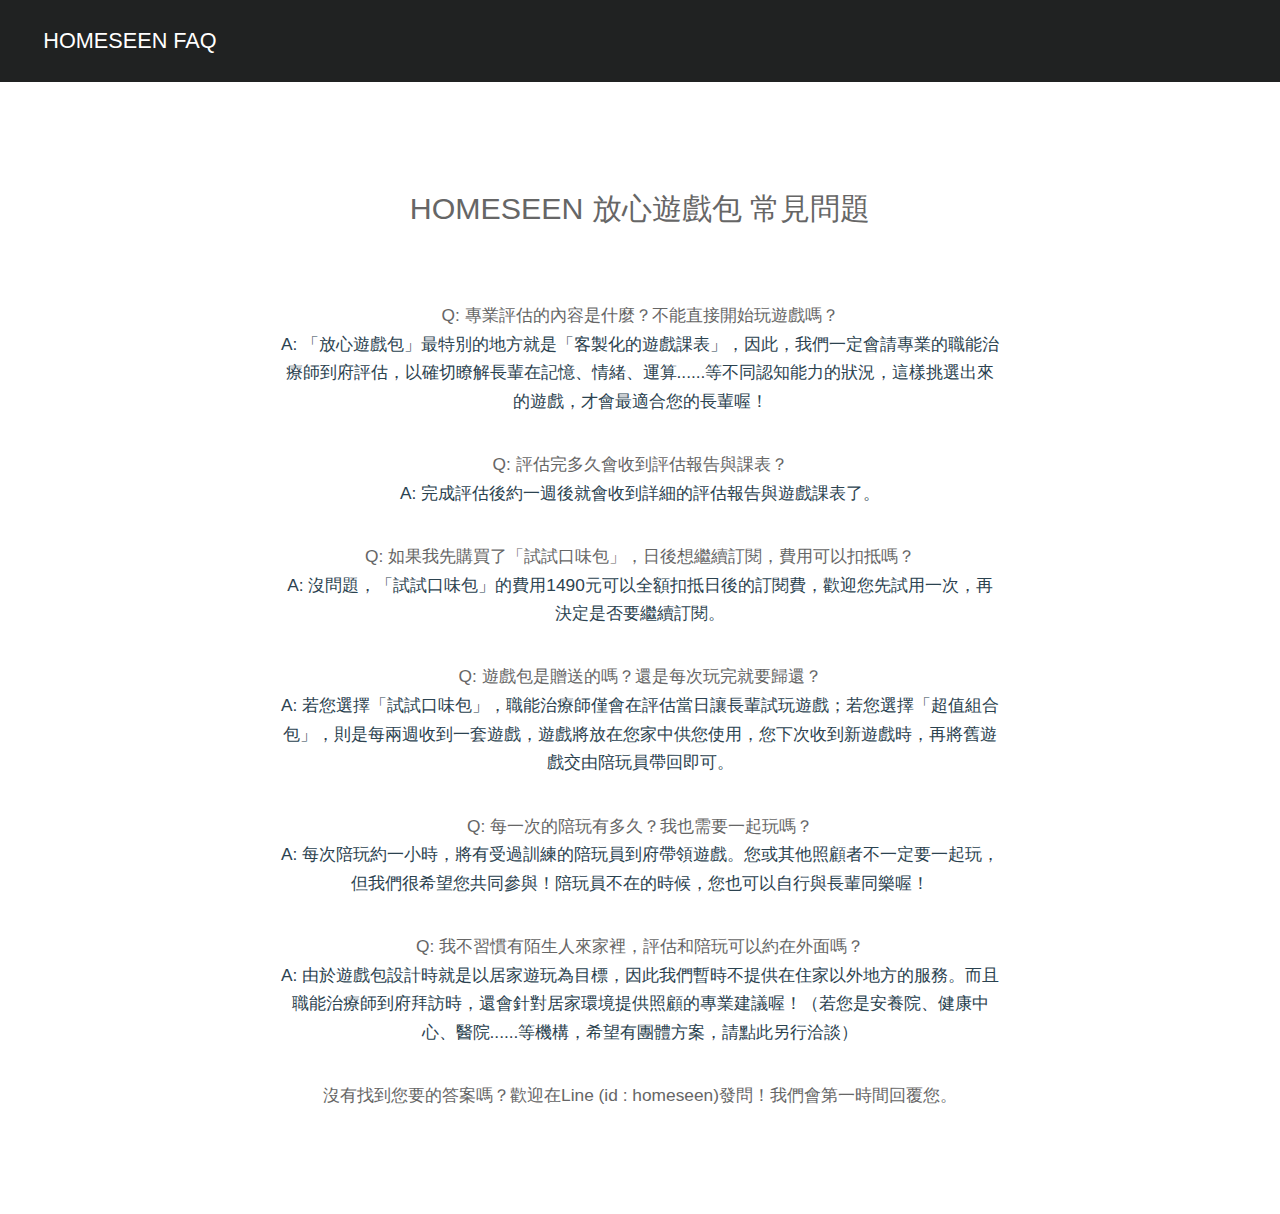
==== commit bda25413: "add FAQ in separate page" ====
--- a/elements.html
+++ b/elements.html
@@ -27,431 +27,57 @@
 
 		<!-- Header -->
 			<header id="header">
-				<h1><a href="index.html">Interphase</a></h1>
-				<nav id="nav">
-					<ul>
-						<li><a href="index.html">Home</a></li>
-						<li><a href="generic.html">Generic</a></li>
-						<li><a href="elements.html">Elements</a></li>
-					</ul>
-				</nav>
+				<h1><a href="index.html">HOMESEEN FAQ</a></h1>
 			</header>
 
-		<!-- Main -->
-			<section id="main" class="wrapper">
+			<!-- FAQ -->
+			<section id="FAQ" class="wrapper style1 align-center">
 				<div class="container">
+					<header>
+						<h2><strong>HOMESEEN 放心遊戲包 常見問題</strong></h2>
+					</header>
+					
+					<div align="center">
+					<section class="9u 6u$(small)">
+						<p><strong>Q: 專業評估的內容是什麼？不能直接開始玩遊戲嗎？</strong><br />A: 「放心遊戲包」最特別的地方就是「客製化的遊戲課表」，因此，我們一定會請專業的職能治療師到府評估，以確切瞭解長輩在記憶、情緒、運算......等不同認知能力的狀況，這樣挑選出來的遊戲，才會最適合您的長輩喔！</p>
+					</section>
+					</div>
 
-					<header class="major">
-						<h2>Elements</h2>
-						<p>Lorem ipsum dolor sit amet nullam id egestas urna aliquam</p>
-					</header>
+					<div align="center">
+					<section class="9u 6u$(small)">
+						<p><strong>Q: 評估完多久會收到評估報告與課表？</strong><br />A: 完成評估後約一週後就會收到詳細的評估報告與遊戲課表了。</p>
+					</section>
+					</div>
 
-					<!-- Text -->
-						<section>
-							<h3>Text</h3>
-							<p>This is <b>bold</b> and this is <strong>strong</strong>. This is <i>italic</i> and this is <em>emphasized</em>.
-							This is <sup>superscript</sup> text and this is <sub>subscript</sub> text.
-							This is <u>underlined</u> and this is code: <code>for (;;) { ... }</code>. Finally, <a href="#">this is a link</a>.</p>
+					<div align="center">
+					<section class="9u 6u$(small)">
+						<p><strong>Q: 如果我先購買了「試試口味包」，日後想繼續訂閱，費用可以扣抵嗎？</strong><br />A: 沒問題，「試試口味包」的費用1490元可以全額扣抵日後的訂閱費，歡迎您先試用一次，再決定是否要繼續訂閱。</p>
+					</section>
+					</div>
 
-							<hr />
+					<div align="center">
+					<section class="9u 6u$(small)">
+						<p><strong>Q: 遊戲包是贈送的嗎？還是每次玩完就要歸還？</strong><br />A: 若您選擇「試試口味包」，職能治療師僅會在評估當日讓長輩試玩遊戲；若您選擇「超值組合包」，則是每兩週收到一套遊戲，遊戲將放在您家中供您使用，您下次收到新遊戲時，再將舊遊戲交由陪玩員帶回即可。</p>
+					</section>
+					</div>
 
-							<header>
-								<h3>Heading with a Subtitle</h3>
-								<p>Lorem ipsum dolor sit amet nullam id egestas urna aliquam</p>
-							</header>
-							<p>Nunc lacinia ante nunc ac lobortis. Interdum adipiscing gravida odio porttitor sem non mi integer non faucibus ornare mi ut ante amet placerat aliquet. Volutpat eu sed ante lacinia sapien lorem accumsan varius montes viverra nibh in adipiscing blandit tempus accumsan.</p>
-							<header>
-								<h4>Heading with a Subtitle</h4>
-								<p>Lorem ipsum dolor sit amet nullam id egestas urna aliquam</p>
-							</header>
-							<p>Nunc lacinia ante nunc ac lobortis. Interdum adipiscing gravida odio porttitor sem non mi integer non faucibus ornare mi ut ante amet placerat aliquet. Volutpat eu sed ante lacinia sapien lorem accumsan varius montes viverra nibh in adipiscing blandit tempus accumsan.</p>
+					<div align="center">
+					<section class="9u 6u$(small)">
+						<p><strong>Q: 每一次的陪玩有多久？我也需要一起玩嗎？</strong><br />A: 每次陪玩約一小時，將有受過訓練的陪玩員到府帶領遊戲。您或其他照顧者不一定要一起玩，但我們很希望您共同參與！陪玩員不在的時候，您也可以自行與長輩同樂喔！</p>
+					</section>
+					</div>
 
-							<hr />
+					<div align="center">
+					<section class="9u 6u$(small)">
+						<p><strong>Q: 我不習慣有陌生人來家裡，評估和陪玩可以約在外面嗎？</strong><br />A: 由於遊戲包設計時就是以居家遊玩為目標，因此我們暫時不提供在住家以外地方的服務。而且職能治療師到府拜訪時，還會針對居家環境提供照顧的專業建議喔！（若您是安養院、健康中心、醫院......等機構，希望有團體方案，請點此另行洽談）</p>
+					</section>
+					</div>
 
-							<h2>Heading Level 2</h2>
-							<h3>Heading Level 3</h3>
-							<h4>Heading Level 4</h4>
-							<h5>Heading Level 5</h5>
-							<h6>Heading Level 6</h6>
-
-							<hr />
-
-							<h4>Blockquote</h4>
-							<blockquote>Fringilla nisl. Donec accumsan interdum nisi, quis tincidunt felis sagittis eget tempus euismod. Vestibulum ante ipsum primis in faucibus vestibulum. Blandit adipiscing eu felis iaculis volutpat ac adipiscing accumsan faucibus. Vestibulum ante ipsum primis in faucibus lorem ipsum dolor sit amet nullam adipiscing eu felis.</blockquote>
-
-							<h4>Preformatted</h4>
-							<pre><code>i = 0;
-
-while (!deck.isInOrder()) {
-print 'Iteration ' + i;
-deck.shuffle();
-i++;
-}
-
-print 'It took ' + i + ' iterations to sort the deck.';</code></pre>
-						</section>
-
-					<!-- Lists -->
-						<section>
-							<h3>Lists</h3>
-							<div class="row">
-								<div class="6u 12u(small)">
-
-									<h4>Unordered</h4>
-									<ul>
-										<li>Dolor pulvinar etiam magna etiam.</li>
-										<li>Sagittis adipiscing lorem eleifend.</li>
-										<li>Felis enim feugiat dolore viverra.</li>
-									</ul>
-
-									<h4>Alternate</h4>
-									<ul class="alt">
-										<li>Dolor pulvinar etiam magna etiam.</li>
-										<li>Sagittis adipiscing lorem eleifend.</li>
-										<li>Felis enim feugiat dolore viverra.</li>
-									</ul>
-
-								</div>
-								<div class="6u 12u(small)">
-
-									<h4>Ordered</h4>
-									<ol>
-										<li>Dolor pulvinar etiam magna etiam.</li>
-										<li>Etiam vel felis at lorem sed viverra.</li>
-										<li>Felis enim feugiat dolore viverra.</li>
-										<li>Dolor pulvinar etiam magna etiam.</li>
-										<li>Etiam vel felis at lorem sed viverra.</li>
-										<li>Felis enim feugiat dolore viverra.</li>
-									</ol>
-
-									<h4>Icons</h4>
-									<ul class="icons">
-										<li><a href="#" class="icon fa-twitter"><span class="label">Twitter</span></a></li>
-										<li><a href="#" class="icon fa-facebook"><span class="label">Facebook</span></a></li>
-										<li><a href="#" class="icon fa-instagram"><span class="label">Instagram</span></a></li>
-										<li><a href="#" class="icon fa-github"><span class="label">Github</span></a></li>
-										<li><a href="#" class="icon fa-dribbble"><span class="label">Dribbble</span></a></li>
-										<li><a href="#" class="icon fa-tumblr"><span class="label">Tumblr</span></a></li>
-									</ul>
-									<ul class="icons">
-										<li><a href="#" class="icon rounded fa-twitter"><span class="label">Twitter</span></a></li>
-										<li><a href="#" class="icon rounded fa-facebook"><span class="label">Facebook</span></a></li>
-										<li><a href="#" class="icon rounded fa-instagram"><span class="label">Instagram</span></a></li>
-										<li><a href="#" class="icon rounded fa-github"><span class="label">Github</span></a></li>
-										<li><a href="#" class="icon rounded fa-dribbble"><span class="label">Dribbble</span></a></li>
-										<li><a href="#" class="icon rounded fa-tumblr"><span class="label">Tumblr</span></a></li>
-									</ul>
-
-								</div>
-							</div>
-
-							<h4>Actions</h4>
-							<ul class="actions">
-								<li><a href="#" class="button alt">Default</a></li>
-								<li><a href="#" class="button">Default</a></li>
-							</ul>
-							<ul class="actions small">
-								<li><a href="#" class="button alt small">Small</a></li>
-								<li><a href="#" class="button small">Small</a></li>
-							</ul>
-							<div class="row">
-								<div class="3u 6u(medium) 12u$(small)">
-									<ul class="actions vertical">
-										<li><a href="#" class="button alt">Default</a></li>
-										<li><a href="#" class="button">Default</a></li>
-									</ul>
-								</div>
-								<div class="3u 6u$(medium) 12u$(small)">
-									<ul class="actions vertical small">
-										<li><a href="#" class="button alt small">Small</a></li>
-										<li><a href="#" class="button small">Small</a></li>
-									</ul>
-								</div>
-								<div class="3u 6u(medium) 12u$(small)">
-									<ul class="actions vertical">
-										<li><a href="#" class="button alt fit">Default</a></li>
-										<li><a href="#" class="button fit">Default</a></li>
-									</ul>
-								</div>
-								<div class="3u 6u$(medium) 12u$(small)">
-									<ul class="actions vertical small">
-										<li><a href="#" class="button alt small fit">Small</a></li>
-										<li><a href="#" class="button small fit">Small</a></li>
-									</ul>
-								</div>
-							</div>
-						</section>
-
-					<!-- Table -->
-						<section>
-							<h3>Table</h3>
-							<h4>Default</h4>
-							<div class="table-wrapper">
-								<table>
-									<thead>
-										<tr>
-											<th>Name</th>
-											<th>Description</th>
-											<th>Price</th>
-										</tr>
-									</thead>
-									<tbody>
-										<tr>
-											<td>Item 1</td>
-											<td>Ante turpis integer aliquet porttitor.</td>
-											<td>29.99</td>
-										</tr>
-										<tr>
-											<td>Item 2</td>
-											<td>Vis ac commodo adipiscing arcu aliquet.</td>
-											<td>19.99</td>
-										</tr>
-										<tr>
-											<td>Item 3</td>
-											<td> Morbi faucibus arcu accumsan lorem.</td>
-											<td>29.99</td>
-										</tr>
-										<tr>
-											<td>Item 4</td>
-											<td>Vitae integer tempus condimentum.</td>
-											<td>19.99</td>
-										</tr>
-										<tr>
-											<td>Item 5</td>
-											<td>Ante turpis integer aliquet porttitor.</td>
-											<td>29.99</td>
-										</tr>
-									</tbody>
-									<tfoot>
-										<tr>
-											<td colspan="2"></td>
-											<td>100.00</td>
-										</tr>
-									</tfoot>
-								</table>
-							</div>
-							<h4>Alternate</h4>
-							<div class="table-wrapper">
-								<table class="alt">
-									<thead>
-										<tr>
-											<th>Name</th>
-											<th>Description</th>
-											<th>Price</th>
-										</tr>
-									</thead>
-									<tbody>
-										<tr>
-											<td>Item 1</td>
-											<td>Ante turpis integer aliquet porttitor.</td>
-											<td>29.99</td>
-										</tr>
-										<tr>
-											<td>Item 2</td>
-											<td>Vis ac commodo adipiscing arcu aliquet.</td>
-											<td>19.99</td>
-										</tr>
-										<tr>
-											<td>Item 3</td>
-											<td> Morbi faucibus arcu accumsan lorem.</td>
-											<td>29.99</td>
-										</tr>
-										<tr>
-											<td>Item 4</td>
-											<td>Vitae integer tempus condimentum.</td>
-											<td>19.99</td>
-										</tr>
-										<tr>
-											<td>Item 5</td>
-											<td>Ante turpis integer aliquet porttitor.</td>
-											<td>29.99</td>
-										</tr>
-									</tbody>
-									<tfoot>
-										<tr>
-											<td colspan="2"></td>
-											<td>100.00</td>
-										</tr>
-									</tfoot>
-								</table>
-							</div>
-						</section>
-
-					<!-- Buttons -->
-						<section>
-							<h3>Buttons</h3>
-							<ul class="actions">
-								<li><a href="#" class="button alt">Special</a></li>
-								<li><a href="#" class="button">Default</a></li>
-							</ul>
-							<ul class="actions">
-								<li><a href="#" class="button alt big">Big</a></li>
-								<li><a href="#" class="button">Default</a></li>
-								<li><a href="#" class="button small">Default</a></li>
-							</ul>
-							<div class="row">
-								<div class="6u 12u$(small)">
-									<ul class="actions fit">
-										<li><a href="#" class="button alt fit">Fit</a></li>
-										<li><a href="#" class="button fit">Fit</a></li>
-									</ul>
-								</div>
-								<div class="6u$ 12u$(small)">
-									<ul class="actions fit small">
-										<li><a href="#" class="button alt fit small">Fit + Small</a></li>
-										<li><a href="#" class="button fit small">Fit + Small</a></li>
-									</ul>
-								</div>
-							</div>
-							<ul class="actions">
-								<li><a href="#" class="button alt icon fa-download">Icon</a></li>
-								<li><a href="#" class="button icon fa-download">Icon</a></li>
-							</ul>
-							<ul class="actions">
-								<li><span class="button alt disabled">Special</span></li>
-								<li><span class="button disabled">Default</span></li>
-							</ul>
-						</section>
-
-					<!-- Form -->
-						<section>
-							<h3>Form</h3>
-							<form method="post" action="#">
-								<div class="row uniform 50%">
-									<div class="6u 12u$(xsmall)">
-										<input type="text" name="name" id="name" value="" placeholder="Name" />
-									</div>
-									<div class="6u$ 12u$(xsmall)">
-										<input type="email" name="email" id="email" value="" placeholder="Email" />
-									</div>
-									<div class="12u$">
-										<div class="select-wrapper">
-											<select name="category" id="category">
-												<option value="">- Category -</option>
-												<option value="1">Manufacturing</option>
-												<option value="1">Shipping</option>
-												<option value="1">Administration</option>
-												<option value="1">Human Resources</option>
-											</select>
-										</div>
-									</div>
-									<div class="4u 12u$(small)">
-										<input type="radio" id="priority-low" name="priority" checked>
-										<label for="priority-low">Low Priority</label>
-									</div>
-									<div class="4u 12u$(small)">
-										<input type="radio" id="priority-normal" name="priority">
-										<label for="priority-normal">Normal Priority</label>
-									</div>
-									<div class="4u$ 12u$(small)">
-										<input type="radio" id="priority-high" name="priority">
-										<label for="priority-high">High Priority</label>
-									</div>
-									<div class="6u 12u$(small)">
-										<input type="checkbox" id="copy" name="copy">
-										<label for="copy">Email me a copy of this message</label>
-									</div>
-									<div class="6u$ 12u$(small)">
-										<input type="checkbox" id="human" name="human" checked>
-										<label for="human">I am a human and not a robot</label>
-									</div>
-									<div class="12u$">
-										<textarea name="message" id="message" placeholder="Enter your message" rows="6"></textarea>
-									</div>
-									<div class="12u$">
-										<ul class="actions">
-											<li><input type="submit" value="Send Message" class="special" /></li>
-											<li><input type="reset" value="Reset" /></li>
-										</ul>
-									</div>
-								</div>
-							</form>
-						</section>
-
-					<!-- Image -->
-						<section>
-							<h3>Image</h3>
-							<h4>Fit</h4>
-							<div class="box alt">
-								<div class="row 50% uniform">
-									<div class="12u$"><span class="image fit"><img src="images/pic08.jpg" alt="" /></span></div>
-									<div class="4u"><span class="image fit"><img src="images/pic05.jpg" alt="" /></span></div>
-									<div class="4u"><span class="image fit"><img src="images/pic06.jpg" alt="" /></span></div>
-									<div class="4u$"><span class="image fit"><img src="images/pic07.jpg" alt="" /></span></div>
-									<div class="4u"><span class="image fit"><img src="images/pic07.jpg" alt="" /></span></div>
-									<div class="4u"><span class="image fit"><img src="images/pic05.jpg" alt="" /></span></div>
-									<div class="4u$"><span class="image fit"><img src="images/pic06.jpg" alt="" /></span></div>
-									<div class="4u"><span class="image fit"><img src="images/pic06.jpg" alt="" /></span></div>
-									<div class="4u"><span class="image fit"><img src="images/pic07.jpg" alt="" /></span></div>
-									<div class="4u$"><span class="image fit"><img src="images/pic05.jpg" alt="" /></span></div>
-								</div>
-							</div>
-
-							<h4>Left &amp; Right</h4>
-							<p><span class="image left"><img src="images/pic09.jpg" alt="" /></span>Fringilla nisl. Donec accumsan interdum nisi, quis tincidunt felis sagittis eget. tempus euismod. Vestibulum ante ipsum primis in faucibus vestibulum. Blandit adipiscing eu felis iaculis volutpat ac adipiscing accumsan eu faucibus. Integer ac pellentesque praesent tincidunt felis sagittis eget. tempus euismod. Vestibulum ante ipsum primis in faucibus vestibulum. Blandit adipiscing eu felis iaculis volutpat ac adipiscing accumsan eu faucibus. Integer ac pellentesque praesent. Donec accumsan interdum nisi, quis tincidunt felis sagittis eget. tempus euismod. Vestibulum ante ipsum primis in faucibus vestibulum. Blandit adipiscing eu felis iaculis volutpat ac adipiscing accumsan eu faucibus. Integer ac pellentesque praesent tincidunt felis sagittis eget. tempus euismod. Vestibulum ante ipsum primis in faucibus vestibulum. Blandit adipiscing eu felis iaculis volutpat ac adipiscing accumsan eu faucibus. Integer ac pellentesque praesent.</p>
-							<p><span class="image right"><img src="images/pic09.jpg" alt="" /></span>Fringilla nisl. Donec accumsan interdum nisi, quis tincidunt felis sagittis eget. tempus euismod. Vestibulum ante ipsum primis in faucibus vestibulum. Blandit adipiscing eu felis iaculis volutpat ac adipiscing accumsan eu faucibus. Integer ac pellentesque praesent tincidunt felis sagittis eget. tempus euismod. Vestibulum ante ipsum primis in faucibus vestibulum. Blandit adipiscing eu felis iaculis volutpat ac adipiscing accumsan eu faucibus. Integer ac pellentesque praesent. Donec accumsan interdum nisi, quis tincidunt felis sagittis eget. tempus euismod. Vestibulum ante ipsum primis in faucibus vestibulum. Blandit adipiscing eu felis iaculis volutpat ac adipiscing accumsan eu faucibus. Integer ac pellentesque praesent tincidunt felis sagittis eget. tempus euismod. Vestibulum ante ipsum primis in faucibus vestibulum. Blandit adipiscing eu felis iaculis volutpat ac adipiscing accumsan eu faucibus. Integer ac pellentesque praesent.</p>
-						</section>
-
+					<p><strong> 沒有找到您要的答案嗎？歡迎在Line (id : homeseen)發問！我們會第一時間回覆您。 </strong></p>
+				
 				</div>
 			</section>
 
-		<!-- Footer -->
-			<footer id="footer">
-				<div class="container">
-					<div class="row">
-						<section class="4u 6u(medium) 12u$(small)">
-							<h3>Lorem ipsum</h3>
-							<p>Lorem ipsum dolor sit amet, consectetur adipisicing elit. Assumenda, cumque!</p>
-							<ul class="alt">
-								<li><a href="#">Lorem ipsum dolor sit amet.</a></li>
-								<li><a href="#">Quod adipisci perferendis et itaque.</a></li>
-								<li><a href="#">Itaque eveniet ullam, veritatis reiciendis?</a></li>
-								<li><a href="#">Accusantium repellat accusamus a, soluta.</a></li>
-							</ul>
-						</section>
-						<section class="4u 6u$(medium) 12u$(small)">
-							<h3>Nostrum, repellat!</h3>
-							<p>Tenetur voluptate exercitationem eius tempora! Obcaecati suscipit, soluta earum blanditiis.</p>
-							<ul class="alt">
-								<li><a href="#">Lorem ipsum dolor sit amet.</a></li>
-								<li><a href="#">Id inventore, qui necessitatibus sunt.</a></li>
-								<li><a href="#">Deleniti eum odit nostrum eveniet.</a></li>
-								<li><a href="#">Illum consectetur quibusdam eos corporis.</a></li>
-							</ul>
-						</section>
-						<section class="4u$ 12u$(medium) 12u$(small)">
-							<h3>Contact Us</h3>
-							<ul class="icons">
-								<li><a href="#" class="icon rounded fa-twitter"><span class="label">Twitter</span></a></li>
-								<li><a href="#" class="icon rounded fa-facebook"><span class="label">Facebook</span></a></li>
-								<li><a href="#" class="icon rounded fa-pinterest"><span class="label">Pinterest</span></a></li>
-								<li><a href="#" class="icon rounded fa-google-plus"><span class="label">Google+</span></a></li>
-								<li><a href="#" class="icon rounded fa-linkedin"><span class="label">LinkedIn</span></a></li>
-							</ul>
-							<ul class="tabular">
-								<li>
-									<h3>Address</h3>
-									1234 Somewhere Road<br>
-									Nashville, TN 00000
-								</li>
-								<li>
-									<h3>Mail</h3>
-									<a href="#">someone@untitled.tld</a>
-								</li>
-								<li>
-									<h3>Phone</h3>
-									(000) 000-0000
-								</li>
-							</ul>
-						</section>
-					</div>
-					<ul class="copyright">
-						<li>&copy; Untitled. All rights reserved.</li>
-						<li>Design: <a href="http://templated.co">TEMPLATED</a></li>
-						<li>Images: <a href="http://unsplash.com">Unsplash</a></li>
-					</ul>
-				</div>
-			</footer>
-
+		
 	</body>
 </html>--- a/css/style.css
+++ b/css/style.css
@@ -16,9 +16,9 @@
 
 	body, input, select, textarea {
 		color: #444;
-		font-family: "Lato", Helvetica, sans-serif;
+		font-family: "Roboto", Helvetica, sans-serif,"Microsoft JhengHei","微軟正黑";
 		font-size: 15pt;
-		font-weight: 300;
+		font-weight: 400;
 		line-height: 1.65em;
 	}
 
@@ -455,6 +455,10 @@
 		display: inline-block;
 		position: relative;
 	}
+
+		.image.circle {
+			border-radius: 50%;
+		}
 
 		.image img {
 			border-radius: 4px;
@@ -958,7 +962,7 @@
 /* Banner */
 
 	#banner {
-		background: url("../images/banner.jpg");
+		background: url("images/overlay.png"),url("../images/banner.jpg");
 		background-position: center;
 		background-repeat: no-repeat;
 		background-size: cover;
@@ -968,8 +972,13 @@
 		padding-right: 200px;
 	}
 
+		#banner image{
+		 width: 5px;
+		}
+		
+
 		#banner h2 {
-			color: #ffffff;
+			color: #45B5AA;
 			font-size: 3em;
 			line-height: 1em;
 			margin: 0 0 0.5em 0;
@@ -1052,12 +1061,28 @@
 				margin-bottom: 4em;
 			}
 
-			.wrapper.style3 h2 {
-			}
-
 			.wrapper.style3 .icon.big {
 				border-color: #ffffff;
 				margin-bottom: 0.5em;
+			}
+
+		.wrapper.style4 {
+			/*background-color: #3ba666;*/
+			-moz-background-image: linear-gradient(60deg, #f0f9f8 50%, #e8f6f4 50%);
+			-webkit-background-image: linear-gradient(60deg, #f0f9f8 50%, #e8f6f4 50%);
+			-o-background-image: linear-gradient(60deg, #f0f9f8 50%, #e8f6f4 50%);
+			-ms-background-image: linear-gradient(60deg, #f0f9f8 50%, #e8f6f4 50%);
+			background-image: linear-gradient(60deg, #f0f9f8 50%, #e8f6f4 50%);
+			color: #2b424f;
+		}
+
+			.wrapper.style4 header {
+				margin-bottom: 4em;
+			}
+
+			.wrapper.style4 p {
+/*				margin-right: 100px;
+				margin-left: 100px;*/
 			}
 
 /* Footer */
